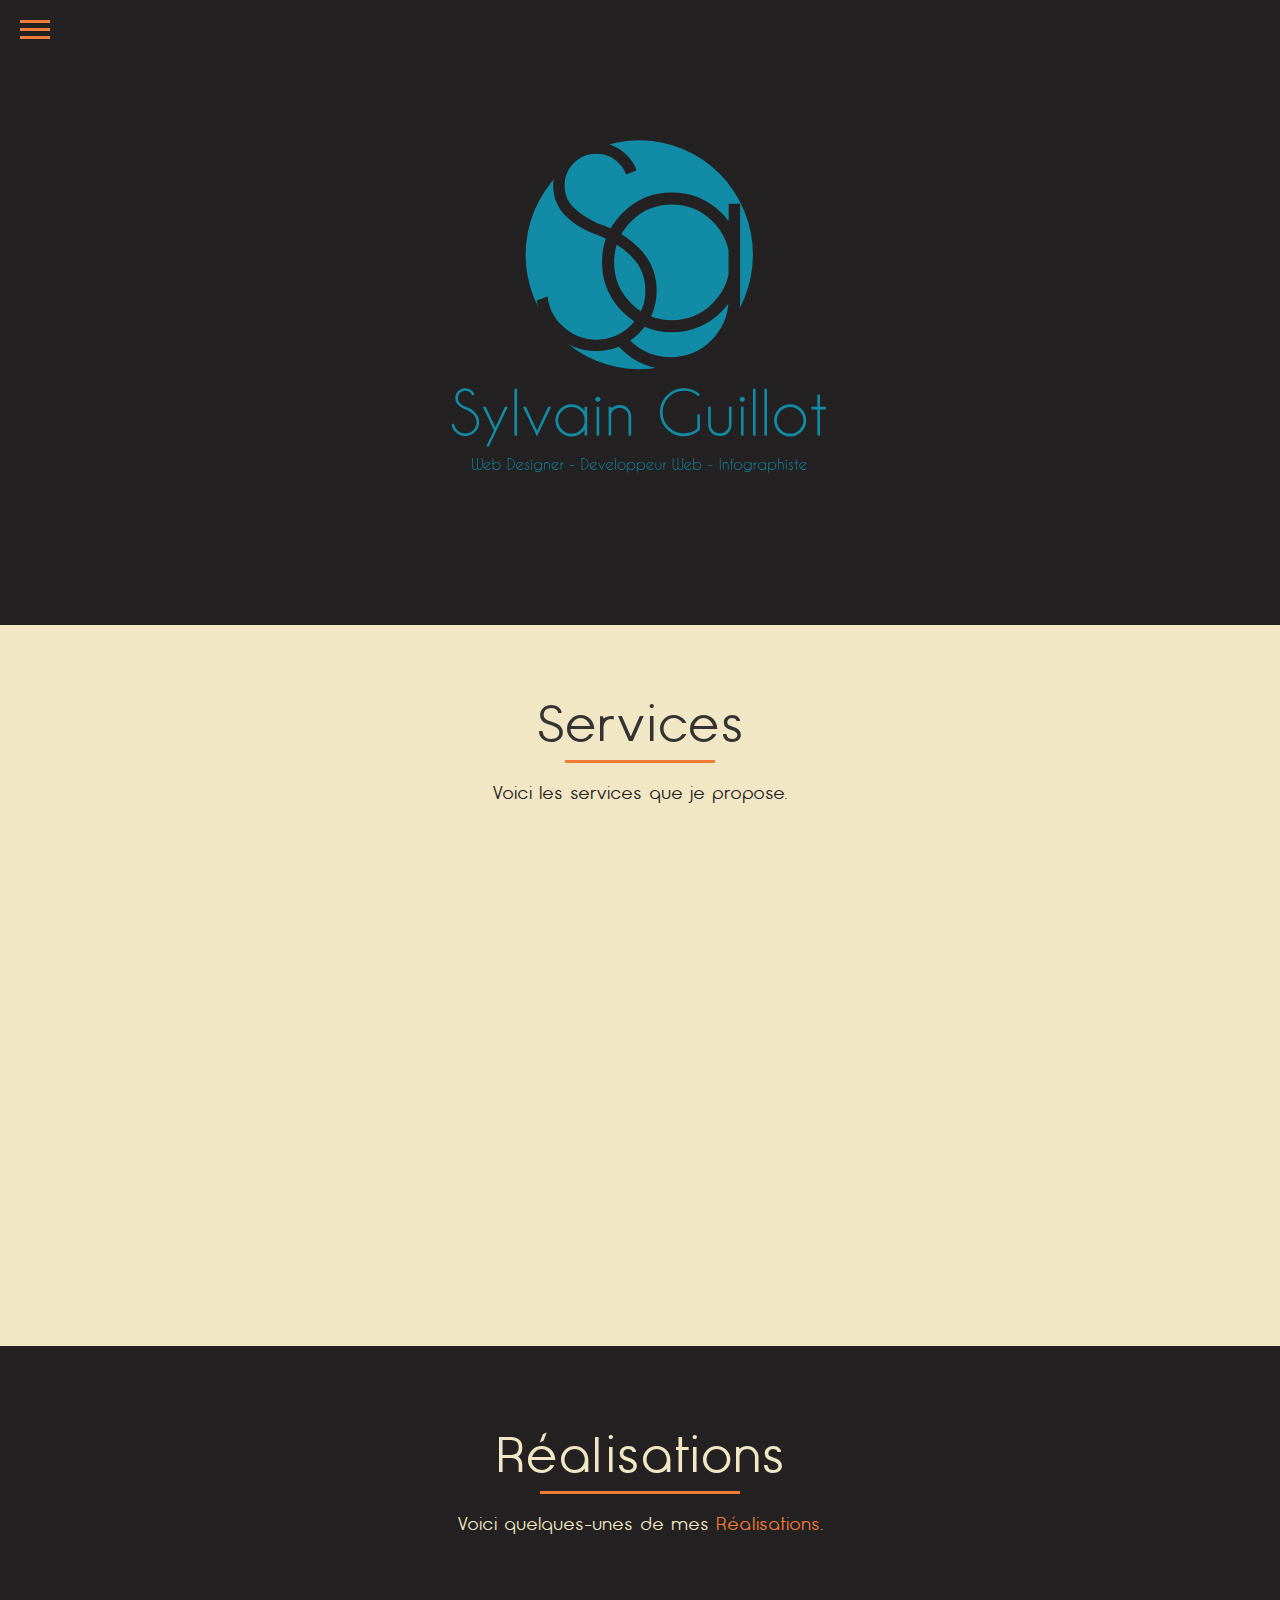
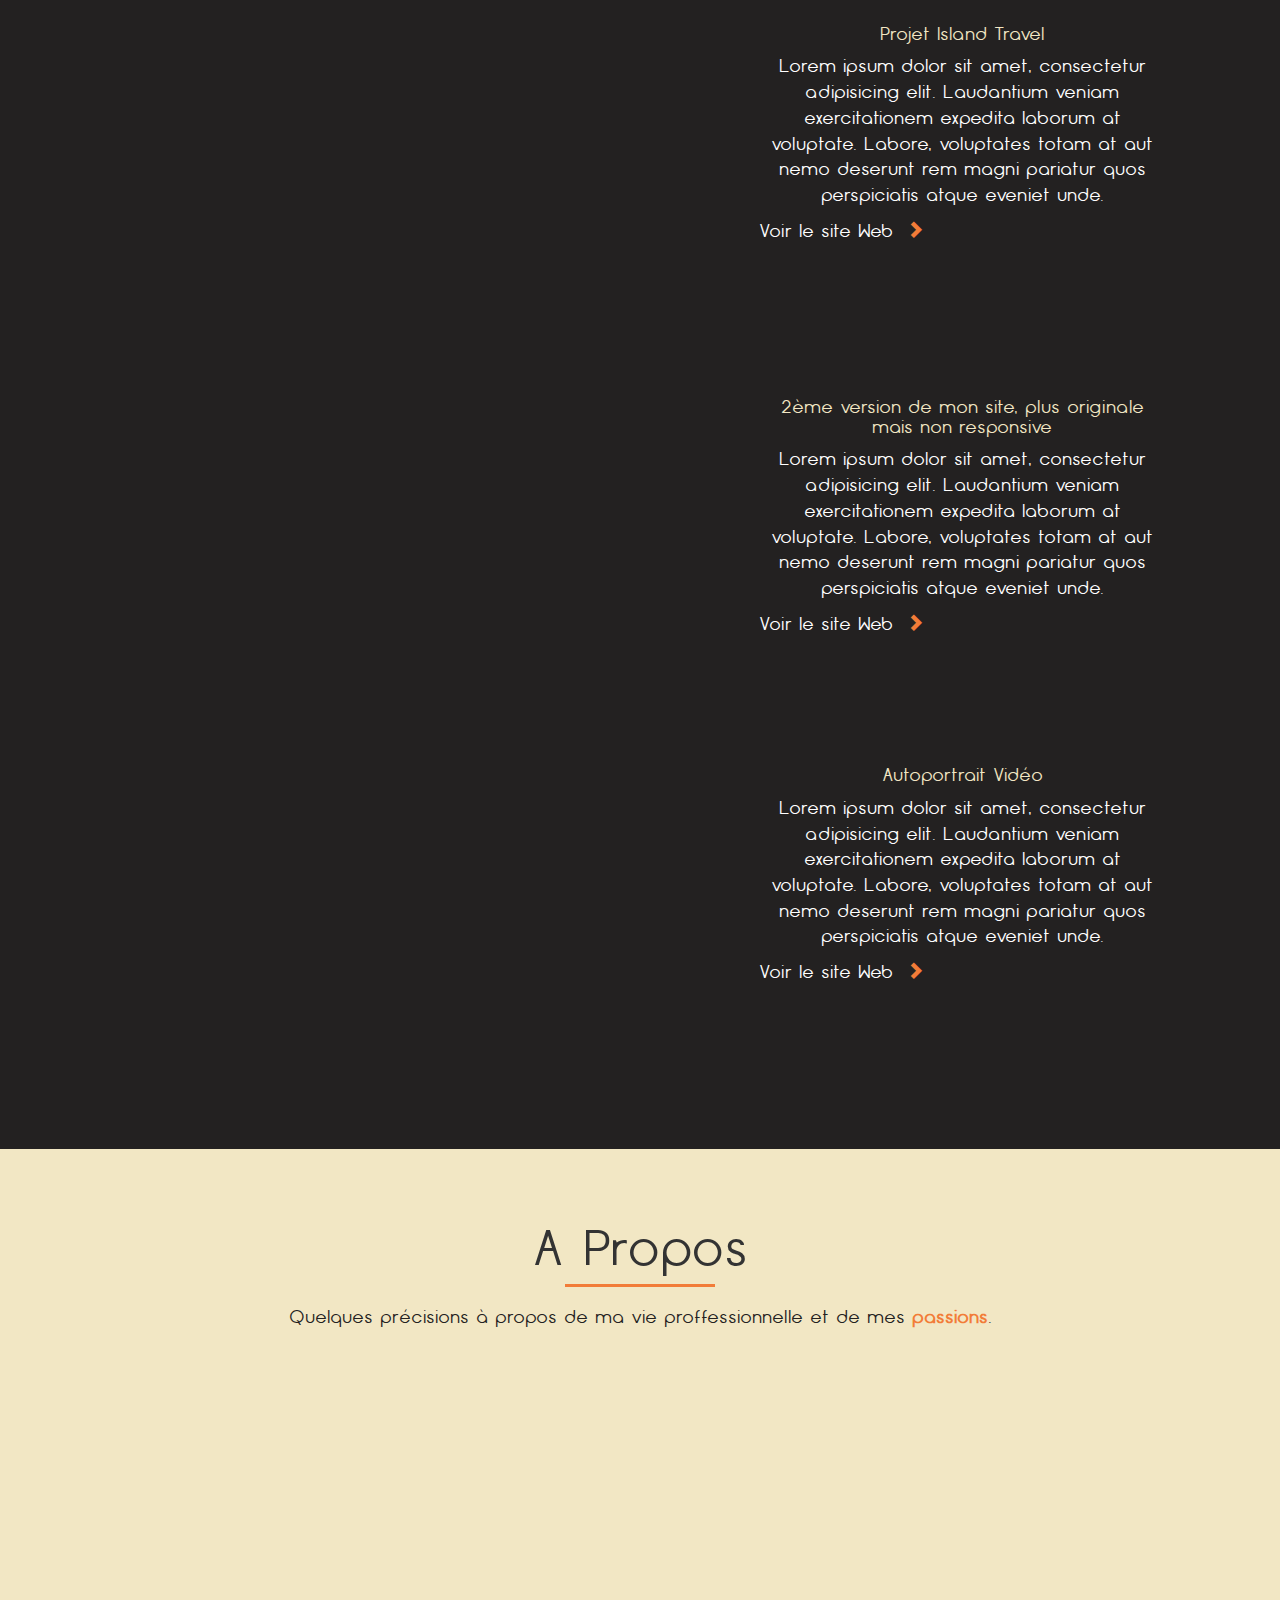
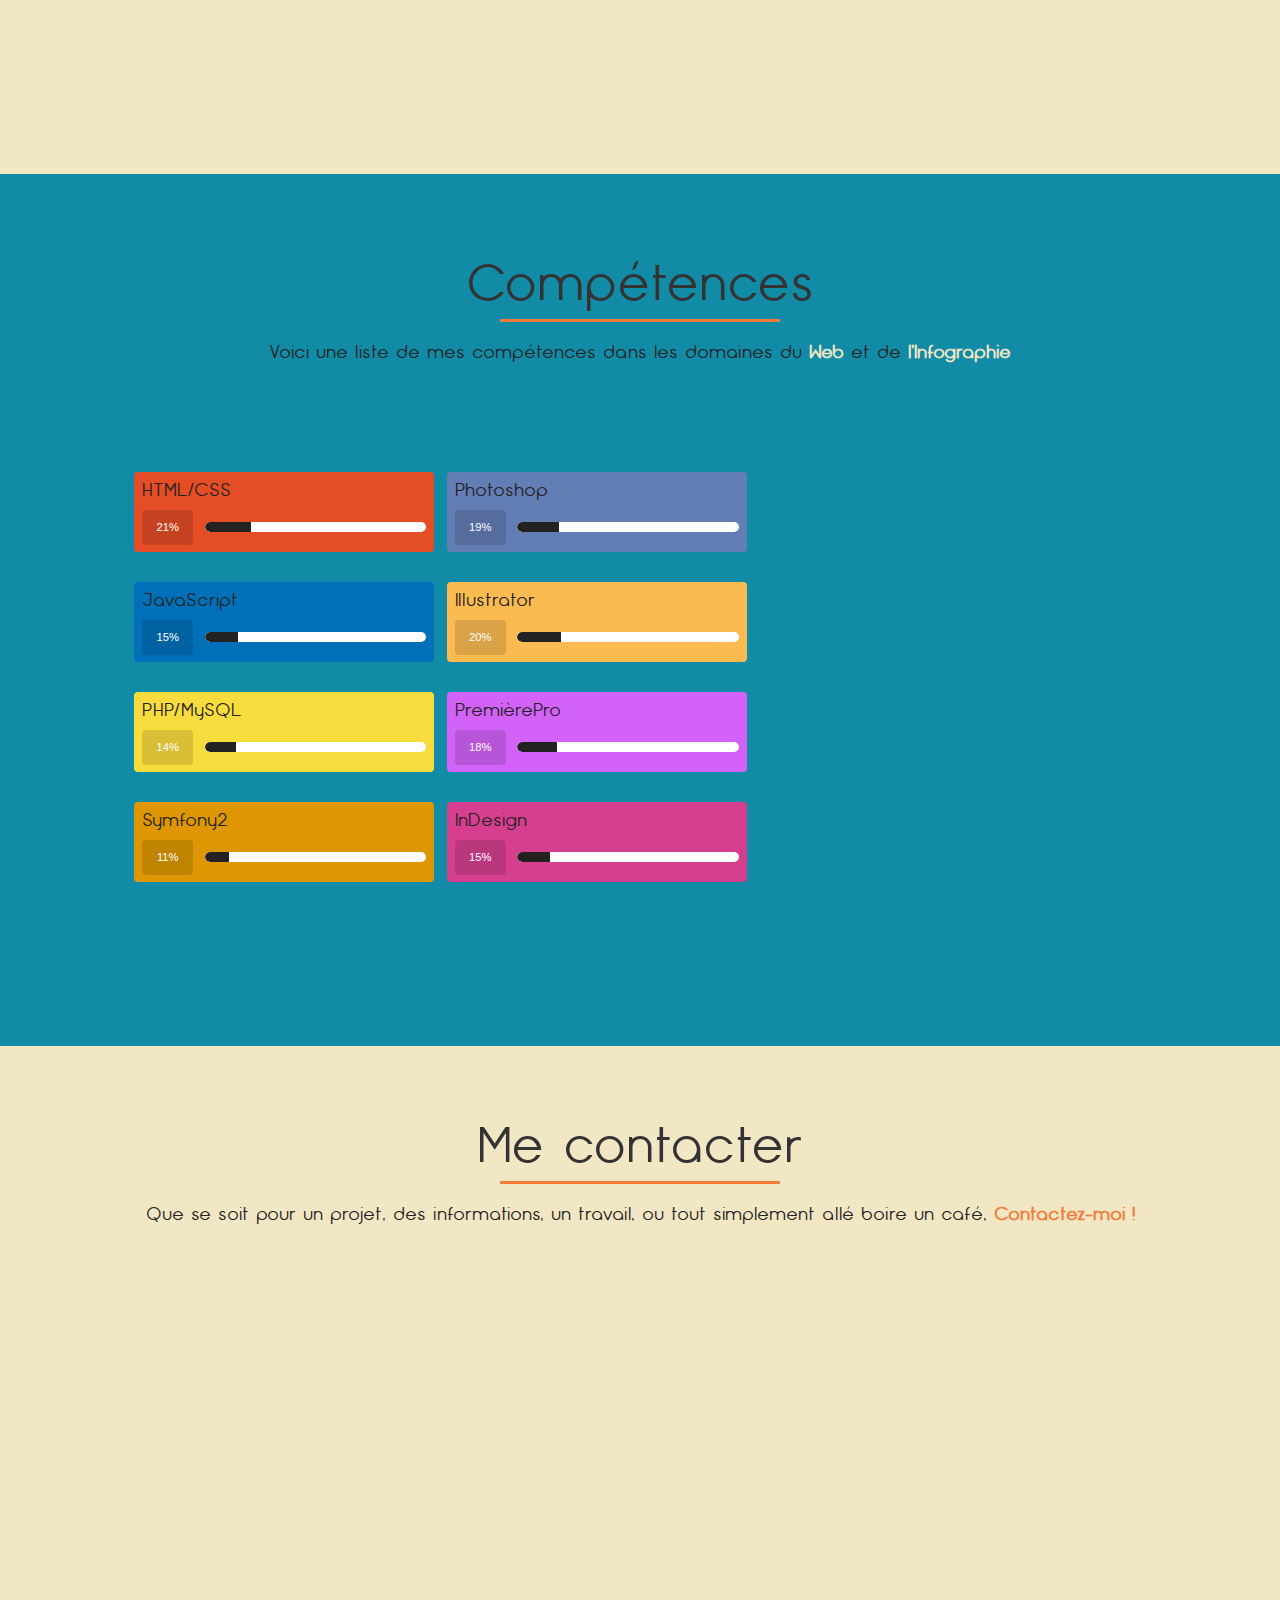
==== index.html @ 0240d979 "new_gallery" ====
<!DOCTYPE html>
<html>

<head>

	<meta charset="UTF-8">
	<meta name="viewport" content="width=device-width, initial-scale=1, maximum-scale=1, user-scalable=no">
	<meta name="Content-Type" content="UTF-8">
	<meta name="Content-Language" content="fr">
	<meta name="robots" content="index, follow" />
	<meta name="description" content="Portfolio de Sylvain Guillot &bull; Développeur web, Web Designer, Infographiste &amp; Présent en Haute-Savoie &amp; Annecy &amp; Grenoble &amp; Lyon." />
	<meta name="keywords" content="Sylain, Guillot, Portfolio, Webdesigner, Web, Designer, Infographiste, Annecy, Haute, Savoie, Grenoble, Rhône-Alpes, Créer, Site, Internet, Typographie, Illustration" />
	<meta name="Author" content="Sylvain Guillot">
	<meta name="Publisher" content="Sylvain Guillot">
	<meta name="Identifier-Url" content="www.sylvainguillot.com">
	<meta name="Robots" content="all">
	<meta name="Rating" content="general">
	<meta name="Distribution" content="global">
	<meta name="Category" content="internet">
    
    
    <!-- OGP Metadata -->
    <meta property="og:title" content="Sylvain Guillot &bull; Web designer, Développeur Web &amp; Infographiste" />
    <meta property="og:type" content="website"> 
    <meta property="og:url" content="http://sylvainguillot.com">
    <meta property="og:description" content="Portfolio de Sylvain Guillot &bull; Développeur web, Web Designer, Infographiste &amp; Présent en Haute-Savoie &amp; Annecy &amp; Grenoble &amp; Lyon."> 

    
    
   <!--pinterest--> <meta name="p:domain_verify" content="c35d132e50ba8339c2cffc66e282e4c8"/>
	
<title>Sylvain Guillot &bull; Web designer, Développeur Web &amp; Infographiste en Haute-Savoie &amp; Annecy &amp; Grenoble &amp; Lyon </title>


    
    <!-- Bootstrap Core CSS -->
    <link href="css/bootstrap.min.css" rel="stylesheet">

    <!-- Custom CSS -->
    <link href="css/main.css" rel="stylesheet">
    <link href="css/animations.css" rel="stylesheet">

    
    
    <!-- polices-->
	<link href="fonts/opificio_neue-regular-webfont.ttf" rel='stylesheet' type='text/css'>	
	<link href="fonts/opificio_neue-regular-webfont.svg" rel='stylesheet' type='text/css'>	
	<link href="fonts/opificio_neue-regular-webfont.eot" rel='stylesheet' type='text/css'>	
	<link href="fonts/opificio_neue-regular-webfont.woff" rel='stylesheet' type='text/css'>	
    
    <link href="fonts/CaviarDreams-webfont.ttf" rel='stylesheet' type='text/css'>	
	<link href="fonts/CaviarDreams-webfont.svg" rel='stylesheet' type='text/css'>	
	<link href="fonts/CaviarDreams-webfont.eot" rel='stylesheet' type='text/css'>	
	<link href="fonts/CaviarDreams-webfont.woff" rel='stylesheet' type='text/css'>	
	

	<!--fin polices-->
    
    <!--image title-->
    <link rel="icon" type="image/x-icon" href="img/favicon.png">
    
    
</head>

<body>

    <div id="wrapper">

        <!-- Sidebar -->
        <div id="sidebar-wrapper">
            <ul class="sidebar-nav">
                <li class="sidebar-brand">
                    <a href="#">
                        Sylvain Guillot
                    </a>
                </li>
                <li>
                    <a href="#fond">Accueil</a>
                </li>
                <li>
                    <a href="#services">Mes Services</a>
                </li>
                <li>
                    <a href="#réalisations">Réalisations</a>
                </li>
                <li>
                    <a href="#apropos">A Propos de Moi</a>
                </li>
                <li>
                    <a href="#compétences">Compétences</a>
                </li>
                <li>
                    <a href="#contact">Contact</a>
                </li>
            </ul>
            <a href="#menu-toggle" id="menu-toggle"> 
                <span id="icon_menu">
                <span id="main_icon1"> </span>
                <span id="main_icon2"> </span>
                <span id="main_icon3"> </span>
                </span>
            </a>
        </div>
        
        
        <!-- /#sidebar-wrapper -->

        <!-- Page Content -->
        <div id="page-content-wrapper">
            <div id="haut">
                <img src="img/logo2.svg" alt="Fond-Accueil" id="fond" width="100%" height="auto">
            </div>
           
            
            <div class="container-fluid">
                <div class="row">
                    <div id="services" class="col-md-12">
                        
                        <h1> Services </h1>
                        <div id="soulignage"> </div>
                        <h3> Voici les services que je propose. </h3>
                        
                        <div id="dev" class="col-md-4  animated  fadeInDown delay14 ">
                         <img src="img/icone-dev.png" alt="Développement-Web" class="iconedev">
                         <h2> Développement Web </h2>
                         <p class="col-md-12"><strong>Développement</strong> des <strong>fonctionnalitées</strong> et du back-office. </br> Conception de <strong>bases de données</strong> en <em>PHP</em> et <em>MYSQL</em>.</p>
                        </div>
                
                        <div id="infographie" class="col-md-4 animated  fadeInUp delay14 ">
                         <img src="img/icone-infographie.png" alt="Infographie - Print" class="iconeinfographie">
                         <h2> Infographie & Print</h2>
                            <p class="col-md-12"> Création d'une <strong>identité visuelle:</strong> </br> <strong>Print et Web.</strong> <br> Création d'Affiches, Flyer, Cartes de Visite... </p>
                        </div>
        
                        <div id="webdesign" class="col-md-4 animated  fadeInDown delay14 ">
                         <img src="img/icone-webdesign.png" alt="Web Design - Intégration" class="iconewebdesign">
                         <h2> Web Design & Intégration</h2>
                            <p class="col-md-12"> <strong>Intégration</strong> du graphisme et de plugin en <em>HTML5</em>, <em>CSS</em> et <em>JQuery</em>. </br> Conception du site en <strong>responsive web design.</strong></p>
                        </div>
    
                    </div>


                    <div id="réalisations" class="col-md-12">
                        <h1> Réalisations </h1>
                        <div id="soulignage"> </div>
                        <h3> Voici quelques-unes  de mes <span>Réalisations</span>. </h3>
                        
                        <div class="col-md-7">
							<a href="#">
								<img class="img-responsive animated  fadeInLeft delay14" src="img/réalisations/Capture23.png" alt=""  style="width: 500px; height: auto;">
							</a>
						</div>
						<div class="col-md-5">
							<h3>Projet Island Travel</h3>
							<p>Lorem ipsum dolor sit amet, consectetur adipisicing elit. Laudantium veniam exercitationem expedita laborum at voluptate. Labore, voluptates totam at aut nemo deserunt rem magni pariatur quos perspiciatis atque eveniet unde.</p>
							<a href="IslandTravel/accueil.php" target="_blank"> Voir le site Web <span class="glyphicon glyphicon-chevron-right"></span></a>
						</div>
						
						
						
						<div class="col-md-7">
							<a href="#">
								<img class="img-responsive animated  fadeInLeft delay14" src="img/réalisations/test en-tête5.png" alt="" style="width: 500px; height: auto;">
							</a>
						</div>
						<div class="col-md-5">
							<h3>2ème version de mon site, plus originale mais non responsive</h3>
							<p>Lorem ipsum dolor sit amet, consectetur adipisicing elit. Laudantium veniam exercitationem expedita laborum at voluptate. Labore, voluptates totam at aut nemo deserunt rem magni pariatur quos perspiciatis atque eveniet unde.</p>
							<a href="Site2/index.php" target="_blank"> Voir le site Web <span class="glyphicon glyphicon-chevron-right"></span></a>
						</div>
						
						
						
						<div class="col-md-7">
							<a href="#">
								<img class="img-responsive animated  fadeInLeft delay14" src="img/r%C3%A9alisations/portrait.png" alt="" style="width: 500px; height: auto;">
							</a>
						</div>
						<div class="col-md-5">
							<h3>Autoportrait Vidéo</h3>
							<p>Lorem ipsum dolor sit amet, consectetur adipisicing elit. Laudantium veniam exercitationem expedita laborum at voluptate. Labore, voluptates totam at aut nemo deserunt rem magni pariatur quos perspiciatis atque eveniet unde.</p>
							<a href="https://www.youtube.com/watch?v=J4sgJJ_q82U" target="_blank"> Voir le site Web <span class="glyphicon glyphicon-chevron-right"></span></a>
						</div>
						
						
                        <!-- <div id="Typo" class="col-md-4 animated  fadeInRight delay14 ">
                         <img src="img/r%C3%A9alisations/typo.png" alt="Typographie" class="imageTypo">
                                <h4> Exercice de composition Typographique </h4>      
                        </div>
                        
                        <div id="Logos" class="col-md-4 animated  fadeInLeft delay14 ">
                         <img src="img/r%C3%A9alisations/logos.png" alt="Logos" class="imageLogos">
                                <h4> Création des différents logos présents sur mon site </h4>      
                        </div>

                        <div id="LogoPerso" class="col-md-4 animated  fadeInRight delay14 ">
                         <img src="img/logo2.svg" alt="LogoPerso" class="imageLogoPerso">
                                <h4> Création de mon logo personnel </h4>      
                        </div> -->
                        
                    </div>



                    <div id="apropos" class="col-md-12">
                        <h1> A Propos </h1>
                        <div id="soulignage"> </div>
                        <h3> Quelques précisions à propos de ma vie proffessionnelle et de mes <strong>passions</strong>. </h3>
                        
                        
                        <div id="moi" class="col-md-3 col-md-offset-1 animated  fadeInDown delay14 ">
                         <h2> Je M'appelle </br> Sylvain Guillot </h2>
                         <h3>J'ai 19ans</h3>
                         <h3>Je Suis: <strong>WebDesigner - IntégrateurWeb </br> Développeur Web et Infographiste </strong></h3>
                         <h3>Originaire de Haute-Savoie </br> J'habite actuellement à <strong>Grenoble</strong></h3>                         
                        </div>

                        <div id="photo" class="col-md-2 col-md-offset-1  animated  fadeInUp delay14 ">
                         <img src="img/bulles.png" alt="Photo" class="imagePhoto">
                        </div>
                
                        <div id="passions" class="col-md-3 col-md-offset-1 animated  fadeInDown delay14 ">
                         <h3>Outre mon intérêt pour les métiers du Web, je suis passionné de <span>Sport</span> et de <span>Musique</span>.</h3>
                         <h3>Je joue de la <span>Guitare</span> depuis <em>8 ans</em>.</h3> 
                         <h3>J’ai pratiqué le <span>Ski</span> en compétition durant <em>7 ans</em>.</h3> 
                         <h3>Je pratique le <span>Handball</span> depuis <em>9 ans</em>, </br> et je fais aussi de <span>l’Escalade</span> et de la <span>Randonnée</span>.</h3> 
                        </div>
    
                    </div>


                    <div id="compétences" class="col-md-12">
                        <h1> Compétences </h1>
                        <div id="soulignage"> </div>
                        <h3> Voici une liste de mes compétences dans les domaines du <strong>Web</strong> et de <strong>l'Infographie</strong> </h3>
    
                        <div id="barre1" class="col-md-3 col-md-offset-1">
                            <div id="bar-1" class="bar-main-container red">
                                <div class="wrap">
                                    <div> <h3>HTML/CSS</h3> </div>
                                    <div class="bar-percentage" data-percentage="85"></div>
                                    <div class="bar-container">
                                    <div class="bar"></div>
                                    </div>
                                </div>
                            </div>
  
                            <div id="bar-2" class="bar-main-container blue">
                                <div class="wrap">
                                    <div> <h3>JavaScript</h3> </div>
                                    <div class="bar-percentage" data-percentage="60"></div>
                                    <div class="bar-container">
                                    <div class="bar"></div>
                                    </div>
                                </div>
                            </div>
  
                            <div id="bar-3" class="bar-main-container yellow2">
                                <div class="wrap">
                                    <div> <h3>PHP/MySQL</h3>  </div>
                                    <div class="bar-percentage" data-percentage="55"></div>
                                    <div class="bar-container">
                                    <div class="bar"></div>
                                    </div>
                                </div>
                            </div>
  
                            <div id="bar-4" class="bar-main-container yellow3">
                                <div class="wrap">
                                    <div> <h3>Symfony2</h3>  </div>
                                    <div class="bar-percentage" data-percentage="45"></div>
                                    <div class="bar-container">
                                    <div class="bar"></div>
                                    </div>
                                </div>
                            </div>
                        </div>

                        <div id="barre2" class="col-md-3">
                            <div id="bar-1" class="bar-main-container blue2">
                                <div class="wrap">
                                    <div> <h3>Photoshop</h3>  </div>
                                    <div class="bar-percentage" data-percentage="75"></div>
                                    <div class="bar-container">
                                    <div class="bar"></div>
                                    </div>
                                </div>
                            </div>
  
                            <div id="bar-2" class="bar-main-container yellow">
                                <div class="wrap">
                                    <div> <h3>Illustrator</h3>  </div>
                                    <div class="bar-percentage" data-percentage="80"></div>
                                    <div class="bar-container">
                                    <div class="bar"></div>
                                    </div>
                                </div>
                            </div>
  
                            <div id="bar-3" class="bar-main-container violet">
                                <div class="wrap">
                                    <div> <h3>PremièrePro</h3>  </div>
                                    <div class="bar-percentage" data-percentage="70"></div>
                                    <div class="bar-container">
                                    <div class="bar"></div>
                                    </div>
                                </div>
                            </div>
  
                            <div id="bar-4" class="bar-main-container emerald">
                                <div class="wrap">
                                    <div> <h3>InDesign</h3>  </div>
                                    <div class="bar-percentage" data-percentage="60"></div>
                                    <div class="bar-container">
                                    <div class="bar"></div>
                                    </div>
                                </div>
                            </div>
                        </div>
                
                        <div id="cursus" class="col-md-3 col-md-offset-1  animated  fadeInDown delay14 ">
                            <h2><strong>Cursus</strong></h2>
                            <h3>Actuellement: </br> 2ème année de DUT </br> <strong>Métiers du Multimédia et de l'Internet</strong> </br> (ex SRC), IUT 1 Grenoble.</h3>
                            <h3>2013: </br> Bac Scientifique (option Biologie) </br> Mention Assez Bien.</h3>
                            <a href="CV2_Guillot_Sylvain.pdf" target="_blank"><img src="img/cv2.png" alt="Photo" class="imagePhoto"></a>
                            </div>

                    </div>


                    <div id="contact" class="col-md-12">
                        <h1> Me contacter </h1>
                        <div id="soulignage"> </div>
                        <h3> Que se soit pour un projet, des informations, un travail, ou tout simplement allé boire un café, <strong> Contactez-moi !</strong> </h3>
    
                        <div class="row">
                            <div class="col-md-12">
                                <form name="sentMessage" id="contactForm" novalidate autocomplete="off">
                                    <div class="row">
                                        <div class="col-md-6  animated  fadeInDown delay14 ">
                                            <div class="form-group">
                                                <input type="text" class="form-control" placeholder="Nom *" id="name" required data-validation-required-message="Eh, psst,  vous avez oublié votre nom.">
                                                <p class="help-block text-danger"></p>
                                            </div>
                                            <div class="form-group">
                                                <input type="email" class="form-control" placeholder="Mail *" id="email" required data-validation-required-message="Mettez votre mail je répondrais plus facilement.">
                                                <p class="help-block text-danger"></p>
                                            </div>
                                            <div class="form-group">
                                                <input type="tel" class="form-control" placeholder="Téléphone *" id="phone" required data-validation-required-message="Un Téléphone, c'est toujours pratique.">
                                                <p class="help-block text-danger"></p>
                                            </div>
                                        </div>
                                        <div class="col-md-6  animated  fadeInDown delay14 ">
                                            <div class="form-group">
                                                <textarea class="form-control" placeholder="Message *" id="message" required data-validation-required-message="Un petit message, j'y répondrais rapidement"></textarea>
                                                <p class="help-block text-danger"></p>
                                            </div>
                                        </div>
                                        <div class="clearfix"></div>
                                        <div class="col-md-12 text-center  animated  fadeInUp delay14 ">
                                            <div id="success"></div>
                                            <button type="submit" class="btn">Envoyer</button>
                                        </div>
                                    </div>
                                </form>
                            </div>
                        </div>
                        
                    </div>
                
                </div>
            </div>
        <!-- /#page-content-wrapper -->

        </div>
    <!-- /#wrapper -->

    <footer>
            <div id="footer" class="col-md-12 hidden-xs">
                    <div id="copyright" class="col-lg-4 animated  fadeInUp delay14">
                        <h4>Copyright © Guillot Sylvain 2014</h4>
                    </div>
                    <div id="social" class="col-md-4 animated  fadeInUp delay14">
                        <div id="facebook" class="col-lg-2 col-lg-offset-2 ">
                            <a href="https://www.facebook.com/sylvain.guillot.904" target="_blank"><img src="img/facebook.png" alt="Photo" class="facebook"></a>
                        </div>
                                                
                        <div id="pinterest" class="col-md-2 col-md-offset-1 ">
                            <a href="http://www.pinterest.com/guillotsylv/" target="_blank"><img src="img/pinterest.png" alt="Photo" class="pinterest"></a>
                        </div>
                        
                        <div id="instagram" class="col-md-2 col-md-offset-1  ">
                            <a href="http://instagram.com/sylvain_guillot/" target="_blank"><img src="img/instagram.png" alt="Photo" class="instagram"></a>
                        </div>

                    </div>
                
                    <div id="mail" class="col-md-2 animated  fadeInUp delay14">
                        <h4>06-70-40-32-22</h4>
                    </div>                    
                
                    <div id="phone" class="col-md-2 animated  fadeInUp delay14">
                         <h4>guillot.sylv@gmail.com</h4>
                    </div>
            </div>
    </footer>

    <!-- jQuery -->
    <script src="js/jquery.js"></script>

    <!-- Bootstrap Core JavaScript -->
    <script src="js/bootstrap.min.js"></script>

    <!--formulaire-->
    <script src="js/modernizr.custom.js"></script>


    <script src="js/inview.js"></script>

    <!-- Menu Toggle Script -->
        
	    <!-- Contact Form JavaScript -->
    <script src="js/jqBootstrapValidation.js"></script>
    <script src="js/contact_me.js"></script>
     
    <script src="js/main.js"></script>

        
</body>

</html>
---- css/main.css ----
@font-face {
	font-family: 'opificio_neueregular';
    src: url('../fonts/opificio_neue-regular-webfont.eot');
    src: url('../fonts/opificio_neue-regular-webfont.eot?#iefix') format('embedded-opentype'),
         url('../fonts/opificio_neue-regular-webfont.woff2') format('woff2'),
         url('../fonts/opificio_neue-regular-webfont.woff') format('woff'),
         url('../fonts/opificio_neue-regular-webfont.ttf') format('truetype'),
         url('../fonts/opificio_neue-regular-webfont.svg#opificio_neueregular') format('svg');

    
}

@font-face { 
    font-family: 'caviar_dreamsregular';
    src: url('CaviarDreams-webfont.eot');
    src: url('CaviarDreams-webfont.eot?#iefix') format('embedded-opentype'),
         url('CaviarDreams-webfont.woff') format('woff'),
         url('CaviarDreams-webfont.ttf') format('truetype'),
         url('CaviarDreams-webfont.svg#caviar_dreamsregular') format('svg');
  }


footer {
    bottom: 0px;
}

#copyright {
    text-align: center;
    top: 35px;
}


#mail {
    text-align: center;
    top: 35px;
}

#footer #phone {
    text-align: center;
    top: 35px;
}
    
#footer {
    background-color: #232121;
    height: 100px;
}



#wrapper {
    padding-left: 0;
    -webkit-transition: all 0.5s ease;
    -moz-transition: all 0.5s ease;
    -o-transition: all 0.5s ease;
    transition: all 0.5s ease;
}

#wrapper.toggled {
    padding-left: 250px;
}

#menu-toggle.toggledbouton{
    left: 200px;
    -webkit-transition: all .3s ease-in;
    transition: all .3s ease-in;
}


#menu-toggle.toggledbouton2 {
    left: -200px;
    -webkit-transition: all .3s ease-in;
    transition: all .3s ease-in;
}

#sidebar-wrapper {
    z-index: 1000;
    position: fixed;
    left: 250px;
    width: 0;
    height: 100%;
    margin-left: -250px;
    overflow-y: auto;
    background: #000;
    -webkit-transition: all 0.5s ease;
    -moz-transition: all 0.5s ease;
    -o-transition: all 0.5s ease;
    transition: all 0.5s ease;
    background-color: #232121;
    font-family: 'opificio_neueregular';
}

#wrapper.toggled #sidebar-wrapper {
    width: 250px;
}


#wrapper.toggled #page-content-wrapper {
    position: absolute;
    margin-right: -250px;
}

/* Sidebar Styles */

.sidebar-nav {
    position: absolute;
    top: 0;
    width: 250px;
    margin: 0;
    padding: 0;
    list-style: none;
}


.sidebar-nav li {
    text-indent: 20px;
    line-height: 40px;
}

.sidebar-nav li a {
    display: block;
    text-decoration: none;
    color: #999999;
}

.sidebar-nav li a:hover {
    text-decoration: none;
    color: #f27c38;
    background: rgba(255,255,255,0.2);
}

.sidebar-nav li a:active,
.sidebar-nav li a:focus {
    text-decoration: none;
}

.sidebar-nav > .sidebar-brand {
    height: 65px;
    font-size: 18px;
    font-family: opificio_neueregular;
    line-height: 65px;
}

.sidebar-nav > .sidebar-brand a {
    color: #999999;
}

.sidebar-nav > .sidebar-brand a:hover {
    color: #fff;
    background: none;
}

#wrapper.toggled #page-content-wrapper {
        position: fixed;
        margin-right: 0;
}


@media(min-width:481px) {

    #wrapper.toggled #page-content-wrapper {
        position: relative;
        margin-right: 0;
    }
    

}



#fond {
/*  si image + texte p
    width: 600px;
    height: auto;*/
}

span {
    width: 30px;
    height: 2px;
    color: #f2e7c4;
}

#menu-toggle {
    position: fixed;
    z-index: 1000;
    top: 20px;
    left: 20px;
    width: 32px;
    height: 15px;
}

#icon_menu {
    width:50px;
    height: 30px;
    margin-top: 2px;
}

#main_icon1 {
    display:block;
    width:30px;
    height: 3px;
    margin-bottom: 5px;
    background-color: #f27c38;
}

#main_icon2 {
    display:block;
    width:30px;
    height: 3px;
    margin-bottom: 5px;
    background-color: #f27c38;
}

#main_icon3 {
    display:block;
    width:30px;
    height: 3px;
    margin-bottom: 5px;
    background-color: #f27c38;
}

#main_icon1.normalicone {
    display:block;
    width:30px;
    height: 3px;
    margin-bottom: 5px;
    background-color: #f27c38;
}

#main_icon2.normalicone {
    display:block;
    width:30px;
    height: 3px;
    margin-bottom: 5px;
    background-color: #f27c38;
}

#main_icon3.normalicone {
    display:block;
    width:30px;
    height: 3px;
    margin-bottom: 5px;
    background-color: #f27c38;
}

#main_icon1.toggledicone{
    position:absolute;
    background-color: #f27c38;
    -ms-transform: rotate(45deg); /* IE 9 */
    -webkit-transform: rotate(45deg); /* Chrome, Safari, Opera */
    transform: rotate(45deg); 
    margin-top: 10px;
    -webkit-transition: all 0.5s ease;
    -moz-transition: all 0.5s ease;
    -o-transition: all 0.5s ease;
    transition: all 0.5s ease;
}

#main_icon2.toggledicone{
    display:none;
}

#main_icon3.toggledicone{
    position:absolute;
    background-color: #f27c38;
    -ms-transform: rotate(-45deg); /* IE 9 */
    -webkit-transform: rotate(-45deg); /* Chrome, Safari, Opera */
    transform: rotate(-45deg); 
    margin-top: 10px;
    -webkit-transition: all 0.6s ease;
    -moz-transition: all 0.5s ease;
    -o-transition: all 0.5s ease;
    transition: all 0.5s ease;
}

.container-fluid {
    position: relative;
    width: 100%;
    height: 700px;
}


::-webkit-scrollbar {									/* Scrollbars */
	width: 14px;
	height: 15px;
}

::-webkit-scrollbar-thumb {								/* Barre */
	border: solid 0 transparent;
	border-right-width: 4px;
	-webkit-border-radius: 5px;
	-webkit-border-top-right-radius: 9px 5px;
	-webkit-border-bottom-right-radius: 9px 5px;
	-webkit-box-shadow: inset 0 0 0 1px rgb(79,79,79), inset 0 0 0 6px rgb(102,102,102);
}


#services {
/*    border-top: 40px solid #f27c38;*/
    background-color: #f2e7c4;
    padding-bottom: 80px;
    padding-top: 50px;
}

#dev {
    text-align: center;
}

#infographie {
    text-align: center;
}

#webdesign {
    text-align: center;
}


em {
    color: #128ba6;
    font-style: normal;
    font-family: opificio_neueregular;
}



#réalisations {
    /*border-top: 40px solid #f27c38;*/
    background-color: #232121;
    padding-bottom: 80px;
    padding-top: 60px;
}

#réalisations h1 {
    text-align: center;
    font-size: 50px;
    color: #f2e7c4;
    font-family: opificio_neueregular;
}

#réalisations h3 {
    text-align: center;
    color: #f2e7c4;
    font-size: 18px;
    font-family: opificio_neueregular;
}

#réalisations p {
    text-align: center;
    color: white;
    font-size: 18px;
    font-family: opificio_neueregular;
}

#réalisations a {
    text-align: center;
    color: white;
    font-size: 18px;
    font-family: opificio_neueregular;
}

#réalisations .col-md-7{
margin-top: 50px;
padding-left: 200px;
}

#réalisations .col-md-5{
margin-top: 50px;
padding-right: 100px;
padding-top: 10px;
}

h1 {
    text-align: center;
    font-size: 50px;
    font-family: opificio_neueregular;
}

h3 {
    text-align: center;
    color: #232121;
    font-size: 18px;
    font-family: opificio_neueregular;
}

p {
    color: #232121;
    font-family: opificio_neueregular;
}

h2 {
    color: #232121;
    font-family: opificio_neueregular;
}

#soulignage {
    width: 150px;
    margin: auto;
    border-top: 3px solid #f27c38;
}

#réalisations #soulignage {
    width: 200px;
    margin: auto;
    border-top: 3px solid #f27c38;
}

#compétences #soulignage {
    width: 280px;
    margin: auto;
    border-top: 3px solid #f27c38;
}

#contact #soulignage {
    width: 280px;
    margin: auto;
    border-top: 3px solid #f27c38;
}

#apropos {
/*    border-top: 40px solid #f27c38;*/
    background-color: #f2e7c4;
    padding-bottom: 80px;
    padding-top: 50px;
}

#contact {
/*    border-top: 40px solid #f27c38;*/
    background-color: #f2e7c4;
    padding-bottom: 80px;
    padding-top: 50px;
}



#compétences {
/*    border-top: 40px solid #f27c38;*/
    background-color: #128ba6;
    padding-bottom: 80px;
    padding-top: 60px;   
}


#compétences strong {
    color: #f2e7c4;
}

strong {
    color: #f27c38;
}

h4 {
    color: #f2e7c4;
    text-align: center;
}

.imageIslandTravel {
    width:  100%;
    height: auto;
    margin: auto;
            filter: grayscale(1);
        -webkit-filter: grayscale(1);
        -moz-filter: grayscale(1);
        -o-filter: grayscale(1);
        -ms-filter: grayscale(1);
}

.imagesite2 {
    width:  100%;
    height: auto;
    margin: auto;
            filter: grayscale(1);
        -webkit-filter: grayscale(1);
        -moz-filter: grayscale(1);
        -o-filter: grayscale(1);
        -ms-filter: grayscale(1);
}

#IslandTravel {
    margin-top: 80px;
}

#Site2 {
    margin-top: 80px;
}

#Portrait {
    margin-top: 100px;
}

#Typo {
    margin-top: 80px;
}

.imagePortrait {
    width:  100%;
    height: auto;
    margin: auto;
            filter: grayscale(1);
        -webkit-filter: grayscale(1);
        -moz-filter: grayscale(1);
        -o-filter: grayscale(1);
        -ms-filter: grayscale(1);
}

.imageTypo {
    width:  100%;
    background-color: white;
    height: auto;
    margin: auto;
            filter: grayscale(0);
        -webkit-filter: grayscale(0);
        -moz-filter: grayscale(0);
        -o-filter: grayscale(0);
        -ms-filter: grayscale(0);
}

#moi h2 {
    text-align: center;
    color: #128ba6;
}

#moi {
    margin-top: 35px;
}

#passions {
    margin-top: 30px;
}

.imagePhoto {
    width:  100%;
    height: auto;
    margin: auto;
}

#photo {
    margin-top: 55px;
}

#cursus h2 {
    text-align: center;
    color: #f2e7c4;
}

#cursus {
    margin-top: 30px;
}




#barre1 {
    margin-top: 70px;
}

#barre2 {
     margin-top: 70px;
}


/*barre compétences*/

.bar-main-container {
  margin: 30px auto;
  width: 300px;
  height: 80px;
  -webkit-border-radius: 4px;
  -moz-border-radius: 4px;
  border-radius: 4px;
  font-family: sans-serif;
  font-weight: normal;
  font-size: 0.8em;
  color: #FFF;
}

.wrap { padding: 8px; }

.bar-percentage {
  float: left;
  background: rgba(0,0,0,0.13);
  -webkit-border-radius: 4px;
  -moz-border-radius: 4px;
  border-radius: 4px;
  padding: 9px 0px;
  width: 18%;
  height: 35px;
    text-align: center;
}

.bar-container {
  float: right;
  -webkit-border-radius: 10px;
  -moz-border-radius: 10px;
  border-radius: 10px;
  height: 10px;
  background: white;
  width: 78%;
  margin: 12px 0px;
  overflow: hidden;
}

.bar {
  float: left;
  background: #232121;
  height: 100%;
  -webkit-border-radius: 10px 0px 0px 10px;
  -moz-border-radius: 10px 0px 0px 10px;
  border-radius: 10px 0px 0px 10px;
  -ms-filter: "progid:DXImageTransform.Microsoft.Alpha(Opacity=100)";
  filter: alpha(opacity=100);
  -moz-opacity: 1;
  -khtml-opacity: 1;
  opacity: 1;
}

/* COLORS */
.azure   { background: #8ac6fa; }
.emerald { background: #d63f90; }
.violet  { background: #d362f8; }
.yellow  { background: #fbbb51; }
.yellow2 { background: #f8dc3d; }
.yellow3 { background: #de9703; }
.red     { background: #e44d26; }
.blue    { background: #0071b8; }
.blue2   { background: #637db5; }


.wrap h3 {
    margin-top: 0px;
}


/*contact*/

.btn{
	height: 40px;
	width: 100px;
	text-align: center;
	font-family: 'opificio_neueregular';
	font-size: 20px;
	background-color: #edede5;
	color: #094f5d;
}

.help-block{
	height: 15px;
}

#name {
	height: 50px;
	font-family: 'opificio_neueregular';
	font-size: 20px;
	color: #094f5d;
}

#email {
	height: 50px;
	font-family: 'opificio_neueregular';
	font-size: 20px;
	color: #094f5d;
}

#phone {
	height: 50px;
	font-family: 'opificio_neueregular';
	font-size: 20px;
	color: #094f5d;
}
#message {
	height: 200px;
	font-family: 'opificio_neueregular';
	font-size: 20px;
	color: #094f5d;
}

/*.clearfix{
background-color: #094f5d;
}*/

.error, .alert {
background: none repeat scroll 0 0 /*#094f5d*/; 
/*border-color: #094f5d;*/ 
color: #edede5; 
}

section#contact::-webkit-input-placeholder {
    text-transform: uppercase;
    font-family: 'opificio_neueregular';
    font-weight: 700;
    color: #094f5d;
}

section#contact:-moz-placeholder {
    text-transform: uppercase;
    font-family: 'opificio_neueregular';
    color: #094f5d;
}

section#contact::-moz-placeholder {
    text-transform: uppercase;
    font-family: 'opificio_neueregular';
    font-weight: 700;
    color: #094f5d;
}

section#contact:-ms-input-placeholder {
    text-transform: uppercase;
    font-family: 'opificio_neueregular';
    font-weight: 700;
    color: #094f5d;
}

section#contact .text-danger {
    color: #094f5d;
}

#contact .row {
    margin-top: 30px;
}


/

#description {
    height: 70px;
    background-color: #161515;
}

.imageIslandTravel:hover {
            filter: grayscale(0);
        -webkit-filter: grayscale(0);
        -moz-filter: grayscale(0);
        -o-filter: grayscale(0);
        -ms-filter: grayscale(0);
}

.imagesite2:hover {
            filter: grayscale(0);
        -webkit-filter: grayscale(0);
        -moz-filter: grayscale(0);
        -o-filter: grayscale(0);
        -ms-filter: grayscale(0);
}

.imagePortrait:hover {
            filter: grayscale(0);
        -webkit-filter: grayscale(0);
        -moz-filter: grayscale(0);
        -o-filter: grayscale(0);
        -ms-filter: grayscale(0);
}

.imageTypo:hover {
                filter: grayscale(1);
        -webkit-filter: grayscale(1);
        -moz-filter: grayscale(1);
        -o-filter: grayscale(1);
        -ms-filter: grayscale(1);
}

span {
    color:#f27c38;
}

#haut {
    background-color: #128ba6;
    height: 100%;
}



#logo {
    width: 600px;
    height: 600px;
    margin:auto;
}

#titre h1 {
    text-align: center;
    font-size: 70px;
    color: #232121;
    font-family: opificio_neueregular;
}

#titre h2 {
    text-align: center;
    font-size: 20px;
    color: #232121;
    font-family: opificio_neueregular;
}

#titre {
    margin-top: -100px;
    margin-bottom: 70px;
}

#Logos {
    margin-top: 80px;
}

.imageLogos {
        width:  100%;
    background-color: white;
    height: auto;
    margin: auto;
                filter: grayscale(0);
        -webkit-filter: grayscale(0);
        -moz-filter: grayscale(0);
        -o-filter: grayscale(0);
        -ms-filter: grayscale(0);
}

.imageLogos:hover {
/*            filter: grayscale(1);
        -webkit-filter: grayscale(1);
        -moz-filter: grayscale(1);
        -o-filter: grayscale(1);
        -ms-filter: grayscale(1);*/
}

#LogoPerso {
    margin-top: 80px;
}

.imageLogoPerso:hover {
 /*           filter: grayscale(1);
        -webkit-filter: grayscale(1);
        -moz-filter: grayscale(1);
        -o-filter: grayscale(1);
        -ms-filter: grayscale(1);*/

}

.imageLogoPerso {
    border: 1px solid white;
            width:  100%;
    background-color: white;
    height: auto;
    margin: auto;
    margin-top: 30px;
                    filter: grayscale(0);
        -webkit-filter: grayscale(0);
        -moz-filter: grayscale(0);
        -o-filter: grayscale(0);
        -ms-filter: grayscale(0);
}

.facebook {
         width: 60px;
    height: auto;
}

.instagram {
        width: 60px;
    height: auto;
}

.pinterest {
        width: 60px;
    height: auto;
}

#pinterest {
    width: 60px;
    height: 60px;
}

#instagram {
        width: 60px;
    height: 60px;
}

#facebook {
    width: 60px;
    height: 60px;
}

#social {
    margin-top: 20px;
}


@media screen and (max-width: 1024px) {
#réalisations .col-md-7{
margin-top: 50px;
padding-left: 0px;
}

#réalisations .col-md-5{
margin-top: 50px;
padding-right: 0px;
padding-top: 0px;
}
}
---- css/animations.css ----
@charset "UTF-8";


.animated {opacity: 0;}
.animated {opacity: 0;}
.animated {
  -webkit-animation-duration: 1s;
  animation-duration: 1s;
  -webkit-animation-fill-mode: both;
  animation-fill-mode: both;
}
.animated.delay12 {
  animation-delay:0.2s;
  -webkit-animation-delay:0.2s;
}
.animated.delay14 {
  animation-delay:0.4s;
  -webkit-animation-delay:0.4s;
}
.animated.delay16 {
  animation-delay:0.6s;
  -webkit-animation-delay:0.6s;
}
.animated.delay18 {
  animation-delay:0.8s;
  -webkit-animation-delay:0.8s;
}
.animated.delay2 {
  animation-delay:1s;
  -webkit-animation-delay:1s;
}
.animated.delay22 {
  animation-delay:1.2s;
  -webkit-animation-delay:1.2s;
}
.animated.delay24 {
  animation-delay:1.4s;
  -webkit-animation-delay:1.4s;
}
.animated.delay26 {
  animation-delay:1.6s;
  -webkit-animation-delay:1.6s;
}
.animated.delay28 {
  animation-delay:1.8s;
  -webkit-animation-delay:1.8s;
}
.animated.delay3 {
  animation-delay:2s;
  -webkit-animation-delay:2s;
}
.animated.hinge {
  -webkit-animation-duration: 2s;
  animation-duration: 2s;
}

@-webkit-keyframes bounce {
  0%, 20%, 50%, 80%, 100% {
    -webkit-transform: translateY(0);
    transform: translateY(0);
  }

  40% {
    -webkit-transform: translateY(-30px);
    transform: translateY(-30px);
  }

  60% {
    -webkit-transform: translateY(-15px);
    transform: translateY(-15px);
  }
}

@keyframes bounce {
  0%, 20%, 50%, 80%, 100% {
    -webkit-transform: translateY(0);
    -ms-transform: translateY(0);
    transform: translateY(0);
  }

  40% {
    -webkit-transform: translateY(-30px);
    -ms-transform: translateY(-30px);
    transform: translateY(-30px);
  }

  60% {
    -webkit-transform: translateY(-15px);
    -ms-transform: translateY(-15px);
    transform: translateY(-15px);
  }
}

.bounce.onView {
  -webkit-animation-name: bounce;
  animation-name: bounce;
}

@-webkit-keyframes flash {
  0%, 50%, 100% {
    opacity: 1;
  }

  25%, 75% {
    opacity: 0;
  }
}

@keyframes flash {
  0%, 50%, 100% {
    opacity: 1;
  }

  25%, 75% {
    opacity: 0;
  }
}

.flash.onView {
  -webkit-animation-name: flash;
  animation-name: flash;
}

/* originally authored by Nick Pettit - https://github.com/nickpettit/glide */

@-webkit-keyframes pulse {
  0% {
    -webkit-transform: scale(1);
    transform: scale(1);
  }

  50% {
    -webkit-transform: scale(1.1);
    transform: scale(1.1);
  }

  100% {
    -webkit-transform: scale(1);
    transform: scale(1);
  }
}

@keyframes pulse {
  0% {
    -webkit-transform: scale(1);
    -ms-transform: scale(1);
    transform: scale(1);
  }

  50% {
    -webkit-transform: scale(1.1);
    -ms-transform: scale(1.1);
    transform: scale(1.1);
  }

  100% {
    -webkit-transform: scale(1);
    -ms-transform: scale(1);
    transform: scale(1);
  }
}

.pulse.onView {
  -webkit-animation-name: pulse;
  animation-name: pulse;
}

@-webkit-keyframes shake {
  0%, 100% {
    -webkit-transform: translateX(0);
    transform: translateX(0);
  }

  10%, 30%, 50%, 70%, 90% {
    -webkit-transform: translateX(-10px);
    transform: translateX(-10px);
  }

  20%, 40%, 60%, 80% {
    -webkit-transform: translateX(10px);
    transform: translateX(10px);
  }
}

@keyframes shake {
  0%, 100% {
    -webkit-transform: translateX(0);
    -ms-transform: translateX(0);
    transform: translateX(0);
  }

  10%, 30%, 50%, 70%, 90% {
    -webkit-transform: translateX(-10px);
    -ms-transform: translateX(-10px);
    transform: translateX(-10px);
  }

  20%, 40%, 60%, 80% {
    -webkit-transform: translateX(10px);
    -ms-transform: translateX(10px);
    transform: translateX(10px);
  }
}

.shake.onView {
  -webkit-animation-name: shake;
  animation-name: shake;
}

@-webkit-keyframes swing {
  20% {
    -webkit-transform: rotate(15deg);
    transform: rotate(15deg);
  }

  40% {
    -webkit-transform: rotate(-10deg);
    transform: rotate(-10deg);
  }

  60% {
    -webkit-transform: rotate(5deg);
    transform: rotate(5deg);
  }

  80% {
    -webkit-transform: rotate(-5deg);
    transform: rotate(-5deg);
  }

  100% {
    -webkit-transform: rotate(0deg);
    transform: rotate(0deg);
  }
}

@keyframes swing {
  20% {
    -webkit-transform: rotate(15deg);
    -ms-transform: rotate(15deg);
    transform: rotate(15deg);
  }

  40% {
    -webkit-transform: rotate(-10deg);
    -ms-transform: rotate(-10deg);
    transform: rotate(-10deg);
  }

  60% {
    -webkit-transform: rotate(5deg);
    -ms-transform: rotate(5deg);
    transform: rotate(5deg);
  }

  80% {
    -webkit-transform: rotate(-5deg);
    -ms-transform: rotate(-5deg);
    transform: rotate(-5deg);
  }

  100% {
    -webkit-transform: rotate(0deg);
    -ms-transform: rotate(0deg);
    transform: rotate(0deg);
  }
}

.swing.onView {
  -webkit-transform-origin: top center;
  -ms-transform-origin: top center;
  transform-origin: top center;
  -webkit-animation-name: swing;
  animation-name: swing;
}

@-webkit-keyframes tada {
  0% {
    -webkit-transform: scale(1);
    transform: scale(1);
  }

  10%, 20% {
    -webkit-transform: scale(0.9) rotate(-3deg);
    transform: scale(0.9) rotate(-3deg);
  }

  30%, 50%, 70%, 90% {
    -webkit-transform: scale(1.1) rotate(3deg);
    transform: scale(1.1) rotate(3deg);
  }

  40%, 60%, 80% {
    -webkit-transform: scale(1.1) rotate(-3deg);
    transform: scale(1.1) rotate(-3deg);
  }

  100% {
    -webkit-transform: scale(1) rotate(0);
    transform: scale(1) rotate(0);
  }
}

@keyframes tada {
  0% {
    -webkit-transform: scale(1);
    -ms-transform: scale(1);
    transform: scale(1);
  }

  10%, 20% {
    -webkit-transform: scale(0.9) rotate(-3deg);
    -ms-transform: scale(0.9) rotate(-3deg);
    transform: scale(0.9) rotate(-3deg);
  }

  30%, 50%, 70%, 90% {
    -webkit-transform: scale(1.1) rotate(3deg);
    -ms-transform: scale(1.1) rotate(3deg);
    transform: scale(1.1) rotate(3deg);
  }

  40%, 60%, 80% {
    -webkit-transform: scale(1.1) rotate(-3deg);
    -ms-transform: scale(1.1) rotate(-3deg);
    transform: scale(1.1) rotate(-3deg);
  }

  100% {
    -webkit-transform: scale(1) rotate(0);
    -ms-transform: scale(1) rotate(0);
    transform: scale(1) rotate(0);
  }
}

.tada.onView {
  -webkit-animation-name: tada;
  animation-name: tada;
}

/* originally authored by Nick Pettit - https://github.com/nickpettit/glide */

@-webkit-keyframes wobble {
  0% {
    -webkit-transform: translateX(0%);
    transform: translateX(0%);
  }

  15% {
    -webkit-transform: translateX(-25%) rotate(-5deg);
    transform: translateX(-25%) rotate(-5deg);
  }

  30% {
    -webkit-transform: translateX(20%) rotate(3deg);
    transform: translateX(20%) rotate(3deg);
  }

  45% {
    -webkit-transform: translateX(-15%) rotate(-3deg);
    transform: translateX(-15%) rotate(-3deg);
  }

  60% {
    -webkit-transform: translateX(10%) rotate(2deg);
    transform: translateX(10%) rotate(2deg);
  }

  75% {
    -webkit-transform: translateX(-5%) rotate(-1deg);
    transform: translateX(-5%) rotate(-1deg);
  }

  100% {
    -webkit-transform: translateX(0%);
    transform: translateX(0%);
  }
}

@keyframes wobble {
  0% {
    -webkit-transform: translateX(0%);
    -ms-transform: translateX(0%);
    transform: translateX(0%);
  }

  15% {
    -webkit-transform: translateX(-25%) rotate(-5deg);
    -ms-transform: translateX(-25%) rotate(-5deg);
    transform: translateX(-25%) rotate(-5deg);
  }

  30% {
    -webkit-transform: translateX(20%) rotate(3deg);
    -ms-transform: translateX(20%) rotate(3deg);
    transform: translateX(20%) rotate(3deg);
  }

  45% {
    -webkit-transform: translateX(-15%) rotate(-3deg);
    -ms-transform: translateX(-15%) rotate(-3deg);
    transform: translateX(-15%) rotate(-3deg);
  }

  60% {
    -webkit-transform: translateX(10%) rotate(2deg);
    -ms-transform: translateX(10%) rotate(2deg);
    transform: translateX(10%) rotate(2deg);
  }

  75% {
    -webkit-transform: translateX(-5%) rotate(-1deg);
    -ms-transform: translateX(-5%) rotate(-1deg);
    transform: translateX(-5%) rotate(-1deg);
  }

  100% {
    -webkit-transform: translateX(0%);
    -ms-transform: translateX(0%);
    transform: translateX(0%);
  }
}

.wobble.onView {
  -webkit-animation-name: wobble;
  animation-name: wobble;
}

@-webkit-keyframes bounceIn {
  0% {
    opacity: 0;
    -webkit-transform: scale(.3);
    transform: scale(.3);
  }

  50% {
    opacity: 1;
    -webkit-transform: scale(1.05);
    transform: scale(1.05);
  }


  100% {
    opacity: 1;
    -webkit-transform: scale(1);
    transform: scale(1);
  }
}

@keyframes bounceIn {
  0% {
    opacity: 0;
    -webkit-transform: scale(.3);
    -ms-transform: scale(.3);
    transform: scale(.3);
  }

  50% {
    opacity: 1;
    -webkit-transform: scale(1.05);
    -ms-transform: scale(1.05);
    transform: scale(1.05);
  }

  100% {
    opacity: 1;
    -webkit-transform: scale(1);
    -ms-transform: scale(1);
    transform: scale(1);
  }
}

.bounceIn.onView {
  -webkit-animation-name: bounceIn;
  animation-name: bounceIn;
}

@-webkit-keyframes bounceInDown {
  0% {
    opacity: 0;
    -webkit-transform: translateY(-2000px);
    transform: translateY(-2000px);
  }

  60% {
    opacity: 1;
    -webkit-transform: translateY(30px);
    transform: translateY(30px);
  }

  80% {
  opacity: 1;
    -webkit-transform: translateY(-10px);
    transform: translateY(-10px);
  }

  100% {
  opacity: 1;
    -webkit-transform: translateY(0);
    transform: translateY(0);
  }
}

@keyframes bounceInDown {
  0% {
    opacity: 0;
    -webkit-transform: translateY(-2000px);
    -ms-transform: translateY(-2000px);
    transform: translateY(-2000px);
  }

  60% {
    opacity: 1;
    -webkit-transform: translateY(30px);
    -ms-transform: translateY(30px);
    transform: translateY(30px);
  }

  80% {
  opacity: 1;
    -webkit-transform: translateY(-10px);
    -ms-transform: translateY(-10px);
    transform: translateY(-10px);
  }

  100% {
  opacity: 1;
    -webkit-transform: translateY(0);
    -ms-transform: translateY(0);
    transform: translateY(0);
  }
}

.bounceInDown.onView {
  -webkit-animation-name: bounceInDown;
  animation-name: bounceInDown;
}

@-webkit-keyframes bounceInLeft {
  0% {
    opacity: 0;
    -webkit-transform: translateX(-2000px);
    transform: translateX(-2000px);
  }

  60% {
    opacity: 1;
    -webkit-transform: translateX(30px);
    transform: translateX(30px);
  }

  80% {
  opacity: 1;
    -webkit-transform: translateX(-10px);
    transform: translateX(-10px);
  }

  100% {
  opacity: 1;
    -webkit-transform: translateX(0);
    transform: translateX(0);
  }
}

@keyframes bounceInLeft {
  0% {
    opacity: 0;
    -webkit-transform: translateX(-2000px);
    -ms-transform: translateX(-2000px);
    transform: translateX(-2000px);
  }

  60% {
    opacity: 1;
    -webkit-transform: translateX(30px);
    -ms-transform: translateX(30px);
    transform: translateX(30px);
  }

  80% {
  opacity: 1;
    -webkit-transform: translateX(-10px);
    -ms-transform: translateX(-10px);
    transform: translateX(-10px);
  }

  100% {
  opacity: 1;
    -webkit-transform: translateX(0);
    -ms-transform: translateX(0);
    transform: translateX(0);
  }
}

.bounceInLeft.onView {
  -webkit-animation-name: bounceInLeft;
  animation-name: bounceInLeft;
}

@-webkit-keyframes bounceInRight {
  0% {
    opacity: 0;
    -webkit-transform: translateX(2000px);
    transform: translateX(2000px);
  }

  60% {
    opacity: 1;
    -webkit-transform: translateX(-30px);
    transform: translateX(-30px);
  }

  80% {
  opacity: 1;
    -webkit-transform: translateX(10px);
    transform: translateX(10px);
  }

  100% {
  opacity: 1;
    -webkit-transform: translateX(0);
    transform: translateX(0);
  }
}

@keyframes bounceInRight {
  0% {
    opacity: 0;
    -webkit-transform: translateX(2000px);
    -ms-transform: translateX(2000px);
    transform: translateX(2000px);
  }

  60% {
    opacity: 1;
    -webkit-transform: translateX(-30px);
    -ms-transform: translateX(-30px);
    transform: translateX(-30px);
  }

  80% {
  opacity: 1;
    -webkit-transform: translateX(10px);
    -ms-transform: translateX(10px);
    transform: translateX(10px);
  }

  100% {
  opacity: 1;
    -webkit-transform: translateX(0);
    -ms-transform: translateX(0);
    transform: translateX(0);
  }
}

.bounceInRight.onView {
  -webkit-animation-name: bounceInRight;
  animation-name: bounceInRight;
}

@-webkit-keyframes bounceInUp {
  0% {
    opacity: 0;
    -webkit-transform: translateY(2000px);
    transform: translateY(2000px);
  }

  60% {
    opacity: 1;
    -webkit-transform: translateY(-30px);
    transform: translateY(-30px);
  }

  80% {
  opacity: 1;
    -webkit-transform: translateY(10px);
    transform: translateY(10px);
  }

  100% {
  opacity: 1;
    -webkit-transform: translateY(0);
    transform: translateY(0);
  }
}

@keyframes bounceInUp {
  0% {
    opacity: 0;
    -webkit-transform: translateY(2000px);
    -ms-transform: translateY(2000px);
    transform: translateY(2000px);
  }

  60% {
    opacity: 1;
    -webkit-transform: translateY(-30px);
    -ms-transform: translateY(-30px);
    transform: translateY(-30px);
  }

  80% {
  opacity: 1;
    -webkit-transform: translateY(10px);
    -ms-transform: translateY(10px);
    transform: translateY(10px);
  }

  100% {
  opacity: 1;
    -webkit-transform: translateY(0);
    -ms-transform: translateY(0);
    transform: translateY(0);
  }
}

.bounceInUp.onView {
  -webkit-animation-name: bounceInUp;
  animation-name: bounceInUp;
}

@-webkit-keyframes bounceOut {
  0% {
    -webkit-transform: scale(1);
    transform: scale(1);
  }

  25% {
    -webkit-transform: scale(.95);
    transform: scale(.95);
  }

  50% {
    opacity: 1;
    -webkit-transform: scale(1.1);
    transform: scale(1.1);
  }

  100% {
    opacity: 0;
    -webkit-transform: scale(.3);
    transform: scale(.3);
  }
}

@keyframes bounceOut {
  0% {
    -webkit-transform: scale(1);
    -ms-transform: scale(1);
    transform: scale(1);
  }

  25% {
    -webkit-transform: scale(.95);
    -ms-transform: scale(.95);
    transform: scale(.95);
  }

  50% {
    opacity: 1;
    -webkit-transform: scale(1.1);
    -ms-transform: scale(1.1);
    transform: scale(1.1);
  }

  100% {
    opacity: 0;
    -webkit-transform: scale(.3);
    -ms-transform: scale(.3);
    transform: scale(.3);
  }
}

.bounceOut.onView {
  -webkit-animation-name: bounceOut;
  animation-name: bounceOut;
}

@-webkit-keyframes bounceOutDown {
  0% {
    -webkit-transform: translateY(0);
    transform: translateY(0);
  }

  20% {
    opacity: 1;
    -webkit-transform: translateY(-20px);
    transform: translateY(-20px);
  }

  100% {
    opacity: 0;
    -webkit-transform: translateY(2000px);
    transform: translateY(2000px);
  }
}

@keyframes bounceOutDown {
  0% {
    -webkit-transform: translateY(0);
    -ms-transform: translateY(0);
    transform: translateY(0);
  }

  20% {
    opacity: 1;
    -webkit-transform: translateY(-20px);
    -ms-transform: translateY(-20px);
    transform: translateY(-20px);
  }

  100% {
    opacity: 0;
    -webkit-transform: translateY(2000px);
    -ms-transform: translateY(2000px);
    transform: translateY(2000px);
  }
}

.bounceOutDown.onView {
  -webkit-animation-name: bounceOutDown;
  animation-name: bounceOutDown;
}

@-webkit-keyframes bounceOutLeft {
  0% {
    -webkit-transform: translateX(0);
    transform: translateX(0);
  }

  20% {
    opacity: 1;
    -webkit-transform: translateX(20px);
    transform: translateX(20px);
  }

  100% {
    opacity: 0;
    -webkit-transform: translateX(-2000px);
    transform: translateX(-2000px);
  }
}

@keyframes bounceOutLeft {
  0% {
    -webkit-transform: translateX(0);
    -ms-transform: translateX(0);
    transform: translateX(0);
  }

  20% {
    opacity: 1;
    -webkit-transform: translateX(20px);
    -ms-transform: translateX(20px);
    transform: translateX(20px);
  }

  100% {
    opacity: 0;
    -webkit-transform: translateX(-2000px);
    -ms-transform: translateX(-2000px);
    transform: translateX(-2000px);
  }
}

.bounceOutLeft.onView {
  -webkit-animation-name: bounceOutLeft;
  animation-name: bounceOutLeft;
}

@-webkit-keyframes bounceOutRight {
  0% {
    -webkit-transform: translateX(0);
    transform: translateX(0);
  }

  20% {
    opacity: 1;
    -webkit-transform: translateX(-20px);
    transform: translateX(-20px);
  }

  100% {
    opacity: 0;
    -webkit-transform: translateX(2000px);
    transform: translateX(2000px);
  }
}

@keyframes bounceOutRight {
  0% {
    -webkit-transform: translateX(0);
    -ms-transform: translateX(0);
    transform: translateX(0);
  }

  20% {
    opacity: 1;
    -webkit-transform: translateX(-20px);
    -ms-transform: translateX(-20px);
    transform: translateX(-20px);
  }

  100% {
    opacity: 0;
    -webkit-transform: translateX(2000px);
    -ms-transform: translateX(2000px);
    transform: translateX(2000px);
  }
}

.bounceOutRight.onView {
  -webkit-animation-name: bounceOutRight;
  animation-name: bounceOutRight;
}

@-webkit-keyframes bounceOutUp {
  0% {
    -webkit-transform: translateY(0);
    transform: translateY(0);
  }

  20% {
    opacity: 1;
    -webkit-transform: translateY(20px);
    transform: translateY(20px);
  }

  100% {
    opacity: 0;
    -webkit-transform: translateY(-2000px);
    transform: translateY(-2000px);
  }
}

@keyframes bounceOutUp {
  0% {
    -webkit-transform: translateY(0);
    -ms-transform: translateY(0);
    transform: translateY(0);
  }

  20% {
    opacity: 1;
    -webkit-transform: translateY(20px);
    -ms-transform: translateY(20px);
    transform: translateY(20px);
  }

  100% {
    opacity: 0;
    -webkit-transform: translateY(-2000px);
    -ms-transform: translateY(-2000px);
    transform: translateY(-2000px);
  }
}

.bounceOutUp.onView {
  -webkit-animation-name: bounceOutUp;
  animation-name: bounceOutUp;
}

@-webkit-keyframes fadeIn {
  0% {
    opacity: 0;
  }

  100% {
    opacity: 1;
  }
}

@keyframes fadeIn {
  0% {
    opacity: 0;
  }

  100% {
    opacity: 1;
  }
}

.fadeIn.onView {
  -webkit-animation-name: fadeIn;
  animation-name: fadeIn;
}

@-webkit-keyframes fadeInDown {
  0% {
    opacity: 0;
    -webkit-transform: translateY(-20px);
    transform: translateY(-20px);
  }

  100% {
    opacity: 1;
    -webkit-transform: translateY(0);
    transform: translateY(0);
  }
}

@keyframes fadeInDown {
  0% {
    opacity: 0;
    -webkit-transform: translateY(-20px);
    -ms-transform: translateY(-20px);
    transform: translateY(-20px);
  }

  100% {
    opacity: 1;
    -webkit-transform: translateY(0);
    -ms-transform: translateY(0);
    transform: translateY(0);
  }
}

.fadeInDown.onView {
  -webkit-animation-name: fadeInDown;
  animation-name: fadeInDown;
}

@-webkit-keyframes fadeInDownBig {
  0% {
    opacity: 0;
    -webkit-transform: translateY(-2000px);
    transform: translateY(-2000px);
  }

  100% {
    opacity: 1;
    -webkit-transform: translateY(0);
    transform: translateY(0);
  }
}

@keyframes fadeInDownBig {
  0% {
    opacity: 0;
    -webkit-transform: translateY(-2000px);
    -ms-transform: translateY(-2000px);
    transform: translateY(-2000px);
  }

  100% {
    opacity: 1;
    -webkit-transform: translateY(0);
    -ms-transform: translateY(0);
    transform: translateY(0);
  }
}

.fadeInDownBig.onView {
  -webkit-animation-name: fadeInDownBig;
  animation-name: fadeInDownBig;
}

@-webkit-keyframes fadeInLeft {
  0% {
    opacity: 0;
    -webkit-transform: translateX(-20px);
    transform: translateX(-20px);
  }

  100% {
    opacity: 1;
    -webkit-transform: translateX(0);
    transform: translateX(0);
  }
}

@keyframes fadeInLeft {
  0% {
    opacity: 0;
    -webkit-transform: translateX(-20px);
    -ms-transform: translateX(-20px);
    transform: translateX(-20px);
  }

  100% {
    opacity: 1;
    -webkit-transform: translateX(0);
    -ms-transform: translateX(0);
    transform: translateX(0);
  }
}

.fadeInLeft.onView {
  -webkit-animation-name: fadeInLeft;
  animation-name: fadeInLeft;
}

@-webkit-keyframes fadeInLeftBig {
  0% {
    opacity: 0;
    -webkit-transform: translateX(-2000px);
    transform: translateX(-2000px);
  }

  100% {
    opacity: 1;
    -webkit-transform: translateX(0);
    transform: translateX(0);
  }
}

@keyframes fadeInLeftBig {
  0% {
    opacity: 0;
    -webkit-transform: translateX(-2000px);
    -ms-transform: translateX(-2000px);
    transform: translateX(-2000px);
  }

  100% {
    opacity: 1;
    -webkit-transform: translateX(0);
    -ms-transform: translateX(0);
    transform: translateX(0);
  }
}

.fadeInLeftBig.onView {
  -webkit-animation-name: fadeInLeftBig;
  animation-name: fadeInLeftBig;
}

@-webkit-keyframes fadeInRight {
  0% {
    opacity: 0;
    -webkit-transform: translateX(20px);
    transform: translateX(20px);
  }

  100% {
    opacity: 1;
    -webkit-transform: translateX(0);
    transform: translateX(0);
  }
}

@keyframes fadeInRight {
  0% {
    opacity: 0;
    -webkit-transform: translateX(20px);
    -ms-transform: translateX(20px);
    transform: translateX(20px);
  }

  100% {
    opacity: 1;
    -webkit-transform: translateX(0);
    -ms-transform: translateX(0);
    transform: translateX(0);
  }
}

.fadeInRight.onView {
  -webkit-animation-name: fadeInRight;
  animation-name: fadeInRight;
}

@-webkit-keyframes fadeInRightBig {
  0% {
    opacity: 0;
    -webkit-transform: translateX(2000px);
    transform: translateX(2000px);
  }

  100% {
    opacity: 1;
    -webkit-transform: translateX(0);
    transform: translateX(0);
  }
}

@keyframes fadeInRightBig {
  0% {
    opacity: 0;
    -webkit-transform: translateX(2000px);
    -ms-transform: translateX(2000px);
    transform: translateX(2000px);
  }

  100% {
    opacity: 1;
    -webkit-transform: translateX(0);
    -ms-transform: translateX(0);
    transform: translateX(0);
  }
}

.fadeInRightBig.onView {
  -webkit-animation-name: fadeInRightBig;
  animation-name: fadeInRightBig;
}

@-webkit-keyframes fadeInUp {
  0% {
    opacity: 0;
    -webkit-transform: translateY(20px);
    transform: translateY(20px);
  }

  100% {
    opacity: 1;
    -webkit-transform: translateY(0);
    transform: translateY(0);
  }
}

@keyframes fadeInUp {
  0% {
    opacity: 0;
    -webkit-transform: translateY(20px);
    -ms-transform: translateY(20px);
    transform: translateY(20px);
  }

  100% {
    opacity: 1;
    -webkit-transform: translateY(0);
    -ms-transform: translateY(0);
    transform: translateY(0);
  }
}

.fadeInUp.onView {
  -webkit-animation-name: fadeInUp;
  animation-name: fadeInUp;
}

@-webkit-keyframes fadeInUpBig {
  0% {
    opacity: 0;
    -webkit-transform: translateY(2000px);
    transform: translateY(2000px);
  }

  100% {
    opacity: 1;
    -webkit-transform: translateY(0);
    transform: translateY(0);
  }
}

@keyframes fadeInUpBig {
  0% {
    opacity: 0;
    -webkit-transform: translateY(2000px);
    -ms-transform: translateY(2000px);
    transform: translateY(2000px);
  }

  100% {
    opacity: 1;
    -webkit-transform: translateY(0);
    -ms-transform: translateY(0);
    transform: translateY(0);
  }
}

.fadeInUpBig.onView {
  -webkit-animation-name: fadeInUpBig;
  animation-name: fadeInUpBig;
}

@-webkit-keyframes fadeOut {
  0% {
    opacity: 1;
  }

  100% {
    opacity: 0;
  }
}

@keyframes fadeOut {
  0% {
    opacity: 1;
  }

  100% {
    opacity: 0;
  }
}

.fadeOut.onView {
  -webkit-animation-name: fadeOut;
  animation-name: fadeOut;
}

@-webkit-keyframes fadeOutDown {
  0% {
    opacity: 1;
    -webkit-transform: translateY(0);
    transform: translateY(0);
  }

  100% {
    opacity: 0;
    -webkit-transform: translateY(20px);
    transform: translateY(20px);
  }
}

@keyframes fadeOutDown {
  0% {
    opacity: 1;
    -webkit-transform: translateY(0);
    -ms-transform: translateY(0);
    transform: translateY(0);
  }

  100% {
    opacity: 0;
    -webkit-transform: translateY(20px);
    -ms-transform: translateY(20px);
    transform: translateY(20px);
  }
}

.fadeOutDown.onView {
  -webkit-animation-name: fadeOutDown;
  animation-name: fadeOutDown;
}

@-webkit-keyframes fadeOutDownBig {
  0% {
    opacity: 1;
    -webkit-transform: translateY(0);
    transform: translateY(0);
  }

  100% {
    opacity: 0;
    -webkit-transform: translateY(2000px);
    transform: translateY(2000px);
  }
}

@keyframes fadeOutDownBig {
  0% {
    opacity: 1;
    -webkit-transform: translateY(0);
    -ms-transform: translateY(0);
    transform: translateY(0);
  }

  100% {
    opacity: 0;
    -webkit-transform: translateY(2000px);
    -ms-transform: translateY(2000px);
    transform: translateY(2000px);
  }
}

.fadeOutDownBig.onView {
  -webkit-animation-name: fadeOutDownBig;
  animation-name: fadeOutDownBig;
}

@-webkit-keyframes fadeOutLeft {
  0% {
    opacity: 1;
    -webkit-transform: translateX(0);
    transform: translateX(0);
  }

  100% {
    opacity: 0;
    -webkit-transform: translateX(-20px);
    transform: translateX(-20px);
  }
}

@keyframes fadeOutLeft {
  0% {
    opacity: 1;
    -webkit-transform: translateX(0);
    -ms-transform: translateX(0);
    transform: translateX(0);
  }

  100% {
    opacity: 0;
    -webkit-transform: translateX(-20px);
    -ms-transform: translateX(-20px);
    transform: translateX(-20px);
  }
}

.fadeOutLeft.onView {
  -webkit-animation-name: fadeOutLeft;
  animation-name: fadeOutLeft;
}

@-webkit-keyframes fadeOutLeftBig {
  0% {
    opacity: 1;
    -webkit-transform: translateX(0);
    transform: translateX(0);
  }

  100% {
    opacity: 0;
    -webkit-transform: translateX(-2000px);
    transform: translateX(-2000px);
  }
}

@keyframes fadeOutLeftBig {
  0% {
    opacity: 1;
    -webkit-transform: translateX(0);
    -ms-transform: translateX(0);
    transform: translateX(0);
  }

  100% {
    opacity: 0;
    -webkit-transform: translateX(-2000px);
    -ms-transform: translateX(-2000px);
    transform: translateX(-2000px);
  }
}

.fadeOutLeftBig.onView {
  -webkit-animation-name: fadeOutLeftBig;
  animation-name: fadeOutLeftBig;
}

@-webkit-keyframes fadeOutRight {
  0% {
    opacity: 1;
    -webkit-transform: translateX(0);
    transform: translateX(0);
  }

  100% {
    opacity: 0;
    -webkit-transform: translateX(20px);
    transform: translateX(20px);
  }
}

@keyframes fadeOutRight {
  0% {
    opacity: 1;
    -webkit-transform: translateX(0);
    -ms-transform: translateX(0);
    transform: translateX(0);
  }

  100% {
    opacity: 0;
    -webkit-transform: translateX(20px);
    -ms-transform: translateX(20px);
    transform: translateX(20px);
  }
}

.fadeOutRight.onView {
  -webkit-animation-name: fadeOutRight;
  animation-name: fadeOutRight;
}

@-webkit-keyframes fadeOutRightBig {
  0% {
    opacity: 1;
    -webkit-transform: translateX(0);
    transform: translateX(0);
  }

  100% {
    opacity: 0;
    -webkit-transform: translateX(2000px);
    transform: translateX(2000px);
  }
}

@keyframes fadeOutRightBig {
  0% {
    opacity: 1;
    -webkit-transform: translateX(0);
    -ms-transform: translateX(0);
    transform: translateX(0);
  }

  100% {
    opacity: 0;
    -webkit-transform: translateX(2000px);
    -ms-transform: translateX(2000px);
    transform: translateX(2000px);
  }
}

.fadeOutRightBig.onView {
  -webkit-animation-name: fadeOutRightBig;
  animation-name: fadeOutRightBig;
}

@-webkit-keyframes fadeOutUp {
  0% {
    opacity: 1;
    -webkit-transform: translateY(0);
    transform: translateY(0);
  }

  100% {
    opacity: 0;
    -webkit-transform: translateY(-20px);
    transform: translateY(-20px);
  }
}

@keyframes fadeOutUp {
  0% {
    opacity: 1;
    -webkit-transform: translateY(0);
    -ms-transform: translateY(0);
    transform: translateY(0);
  }

  100% {
    opacity: 0;
    -webkit-transform: translateY(-20px);
    -ms-transform: translateY(-20px);
    transform: translateY(-20px);
  }
}

.fadeOutUp.onView {
  -webkit-animation-name: fadeOutUp;
  animation-name: fadeOutUp;
}

@-webkit-keyframes fadeOutUpBig {
  0% {
    opacity: 1;
    -webkit-transform: translateY(0);
    transform: translateY(0);
  }

  100% {
    opacity: 0;
    -webkit-transform: translateY(-2000px);
    transform: translateY(-2000px);
  }
}

@keyframes fadeOutUpBig {
  0% {
    opacity: 1;
    -webkit-transform: translateY(0);
    -ms-transform: translateY(0);
    transform: translateY(0);
  }

  100% {
    opacity: 0;
    -webkit-transform: translateY(-2000px);
    -ms-transform: translateY(-2000px);
    transform: translateY(-2000px);
  }
}

.fadeOutUpBig.onView {
  -webkit-animation-name: fadeOutUpBig;
  animation-name: fadeOutUpBig;
}

@-webkit-keyframes flip {
  0% {
    -webkit-transform: perspective(400px) translateZ(0) rotateY(0) scale(1);
    transform: perspective(400px) translateZ(0) rotateY(0) scale(1);
    -webkit-animation-timing-function: ease-out;
    animation-timing-function: ease-out;
  }

  40% {
    -webkit-transform: perspective(400px) translateZ(150px) rotateY(170deg) scale(1);
    transform: perspective(400px) translateZ(150px) rotateY(170deg) scale(1);
    -webkit-animation-timing-function: ease-out;
    animation-timing-function: ease-out;
  }

  50% {
    -webkit-transform: perspective(400px) translateZ(150px) rotateY(190deg) scale(1);
    transform: perspective(400px) translateZ(150px) rotateY(190deg) scale(1);
    -webkit-animation-timing-function: ease-in;
    animation-timing-function: ease-in;
  }

  80% {
    -webkit-transform: perspective(400px) translateZ(0) rotateY(360deg) scale(.95);
    transform: perspective(400px) translateZ(0) rotateY(360deg) scale(.95);
    -webkit-animation-timing-function: ease-in;
    animation-timing-function: ease-in;
  }

  100% {
    -webkit-transform: perspective(400px) translateZ(0) rotateY(360deg) scale(1);
    transform: perspective(400px) translateZ(0) rotateY(360deg) scale(1);
    -webkit-animation-timing-function: ease-in;
    animation-timing-function: ease-in;
  }
}

@keyframes flip {
  0% {
    -webkit-transform: perspective(400px) translateZ(0) rotateY(0) scale(1);
    -ms-transform: perspective(400px) translateZ(0) rotateY(0) scale(1);
    transform: perspective(400px) translateZ(0) rotateY(0) scale(1);
    -webkit-animation-timing-function: ease-out;
    animation-timing-function: ease-out;
  }

  40% {
    -webkit-transform: perspective(400px) translateZ(150px) rotateY(170deg) scale(1);
    -ms-transform: perspective(400px) translateZ(150px) rotateY(170deg) scale(1);
    transform: perspective(400px) translateZ(150px) rotateY(170deg) scale(1);
    -webkit-animation-timing-function: ease-out;
    animation-timing-function: ease-out;
  }

  50% {
    -webkit-transform: perspective(400px) translateZ(150px) rotateY(190deg) scale(1);
    -ms-transform: perspective(400px) translateZ(150px) rotateY(190deg) scale(1);
    transform: perspective(400px) translateZ(150px) rotateY(190deg) scale(1);
    -webkit-animation-timing-function: ease-in;
    animation-timing-function: ease-in;
  }

  80% {
    -webkit-transform: perspective(400px) translateZ(0) rotateY(360deg) scale(.95);
    -ms-transform: perspective(400px) translateZ(0) rotateY(360deg) scale(.95);
    transform: perspective(400px) translateZ(0) rotateY(360deg) scale(.95);
    -webkit-animation-timing-function: ease-in;
    animation-timing-function: ease-in;
  }

  100% {
    -webkit-transform: perspective(400px) translateZ(0) rotateY(360deg) scale(1);
    -ms-transform: perspective(400px) translateZ(0) rotateY(360deg) scale(1);
    transform: perspective(400px) translateZ(0) rotateY(360deg) scale(1);
    -webkit-animation-timing-function: ease-in;
    animation-timing-function: ease-in;
  }
}

.lightSpeedIn.onView {
  -webkit-animation-name: lightSpeedIn;
  animation-name: lightSpeedIn;
  -webkit-animation-timing-function: ease-out;
  animation-timing-function: ease-out;
}

@-webkit-keyframes lightSpeedOut {
  0% {
    -webkit-transform: translateX(0%) skewX(0deg);
    transform: translateX(0%) skewX(0deg);
    opacity: 1;
  }

  100% {
    -webkit-transform: translateX(100%) skewX(-30deg);
    transform: translateX(100%) skewX(-30deg);
    opacity: 0;
  }
}

@keyframes lightSpeedOut {
  0% {
    -webkit-transform: translateX(0%) skewX(0deg);
    -ms-transform: translateX(0%) skewX(0deg);
    transform: translateX(0%) skewX(0deg);
    opacity: 1;
  }

  100% {
    -webkit-transform: translateX(100%) skewX(-30deg);
    -ms-transform: translateX(100%) skewX(-30deg);
    transform: translateX(100%) skewX(-30deg);
    opacity: 0;
  }
}

.lightSpeedOut.onView {
  -webkit-animation-name: lightSpeedOut;
  animation-name: lightSpeedOut;
  -webkit-animation-timing-function: ease-in;
  animation-timing-function: ease-in;
}

@-webkit-keyframes rotateIn {
  0% {
    -webkit-transform-origin: center center;
    transform-origin: center center;
    -webkit-transform: rotate(-200deg);
    transform: rotate(-200deg);
    opacity: 0;
  }

  100% {
    -webkit-transform-origin: center center;
    transform-origin: center center;
    -webkit-transform: rotate(0);
    transform: rotate(0);
    opacity: 1;
  }
}

@keyframes rotateIn {
  0% {
    -webkit-transform-origin: center center;
    -ms-transform-origin: center center;
    transform-origin: center center;
    -webkit-transform: rotate(-200deg);
    -ms-transform: rotate(-200deg);
    transform: rotate(-200deg);
    opacity: 0;
  }

  100% {
    -webkit-transform-origin: center center;
    -ms-transform-origin: center center;
    transform-origin: center center;
    -webkit-transform: rotate(0);
    -ms-transform: rotate(0);
    transform: rotate(0);
    opacity: 1;
  }
}

.slideInDown.onView {
  -webkit-animation-name: slideInDown;
  animation-name: slideInDown;
}

@-webkit-keyframes slideInLeft {
  0% {
    opacity: 0;
    -webkit-transform: translateX(-2000px);
    transform: translateX(-2000px);
  }

  100% {
    -webkit-transform: translateX(0);
    transform: translateX(0);
  }
}

@keyframes slideInLeft {
  0% {
    opacity: 0;
    -webkit-transform: translateX(-2000px);
    -ms-transform: translateX(-2000px);
    transform: translateX(-2000px);
  }

  100% {
    -webkit-transform: translateX(0);
    -ms-transform: translateX(0);
    transform: translateX(0);
  }
}

.slideInLeft.onView {
  -webkit-animation-name: slideInLeft;
  animation-name: slideInLeft;
}

@-webkit-keyframes slideInRight {
  0% {
    opacity: 0;
    -webkit-transform: translateX(2000px);
    transform: translateX(2000px);
  }

  100% {
    -webkit-transform: translateX(0);
    transform: translateX(0);
  }
}

@keyframes slideInRight {
  0% {
    opacity: 0;
    -webkit-transform: translateX(2000px);
    -ms-transform: translateX(2000px);
    transform: translateX(2000px);
  }

  100% {
    -webkit-transform: translateX(0);
    -ms-transform: translateX(0);
    transform: translateX(0);
  }
}

.slideInRight.onView {
  -webkit-animation-name: slideInRight;
  animation-name: slideInRight;
}

@-webkit-keyframes slideOutLeft {
  0% {
    -webkit-transform: translateX(0);
    transform: translateX(0);
  }

  100% {
    opacity: 0;
    -webkit-transform: translateX(-2000px);
    transform: translateX(-2000px);
  }
}

@keyframes slideOutLeft {
  0% {
    -webkit-transform: translateX(0);
    -ms-transform: translateX(0);
    transform: translateX(0);
  }

  100% {
    opacity: 0;
    -webkit-transform: translateX(-2000px);
    -ms-transform: translateX(-2000px);
    transform: translateX(-2000px);
  }
}

.slideOutLeft.onView {
  -webkit-animation-name: slideOutLeft;
  animation-name: slideOutLeft;
}

@-webkit-keyframes slideOutRight {
  0% {
    -webkit-transform: translateX(0);
    transform: translateX(0);
  }

  100% {
    opacity: 0;
    -webkit-transform: translateX(2000px);
    transform: translateX(2000px);
  }
}

@keyframes slideOutRight {
  0% {
    -webkit-transform: translateX(0);
    -ms-transform: translateX(0);
    transform: translateX(0);
  }

  100% {
    opacity: 0;
    -webkit-transform: translateX(2000px);
    -ms-transform: translateX(2000px);
    transform: translateX(2000px);
  }
}

.slideOutRight.onView {
  -webkit-animation-name: slideOutRight;
  animation-name: slideOutRight;
}

@-webkit-keyframes slideOutUp {
  0% {
    -webkit-transform: translateY(0);
    transform: translateY(0);
  }

  100% {
    opacity: 0;
    -webkit-transform: translateY(-2000px);
    transform: translateY(-2000px);
  }
}

@keyframes slideOutUp {
  0% {
    -webkit-transform: translateY(0);
    -ms-transform: translateY(0);
    transform: translateY(0);
  }

  100% {
    opacity: 0;
    -webkit-transform: translateY(-2000px);
    -ms-transform: translateY(-2000px);
    transform: translateY(-2000px);
  }
}

.slideOutUp.onView {
  -webkit-animation-name: slideOutUp;
  animation-name: slideOutUp;
}

@-webkit-keyframes hinge {
  0% {
    -webkit-transform: rotate(0);
    transform: rotate(0);
    -webkit-transform-origin: top left;
    transform-origin: top left;
    -webkit-animation-timing-function: ease-in-out;
    animation-timing-function: ease-in-out;
  }

  20%, 60% {
    -webkit-transform: rotate(80deg);
    transform: rotate(80deg);
    -webkit-transform-origin: top left;
    transform-origin: top left;
    -webkit-animation-timing-function: ease-in-out;
    animation-timing-function: ease-in-out;
  }

  40% {
    -webkit-transform: rotate(60deg);
    transform: rotate(60deg);
    -webkit-transform-origin: top left;
    transform-origin: top left;
    -webkit-animation-timing-function: ease-in-out;
    animation-timing-function: ease-in-out;
  }

  80% {
    -webkit-transform: rotate(60deg) translateY(0);
    transform: rotate(60deg) translateY(0);
    opacity: 1;
    -webkit-transform-origin: top left;
    transform-origin: top left;
    -webkit-animation-timing-function: ease-in-out;
    animation-timing-function: ease-in-out;
  }

  100% {
    -webkit-transform: translateY(700px);
    transform: translateY(700px);
    opacity: 0;
  }
}

@keyframes hinge {
  0% {
    -webkit-transform: rotate(0);
    -ms-transform: rotate(0);
    transform: rotate(0);
    -webkit-transform-origin: top left;
    -ms-transform-origin: top left;
    transform-origin: top left;
    -webkit-animation-timing-function: ease-in-out;
    animation-timing-function: ease-in-out;
  }

  20%, 60% {
    -webkit-transform: rotate(80deg);
    -ms-transform: rotate(80deg);
    transform: rotate(80deg);
    -webkit-transform-origin: top left;
    -ms-transform-origin: top left;
    transform-origin: top left;
    -webkit-animation-timing-function: ease-in-out;
    animation-timing-function: ease-in-out;
  }

  40% {
    -webkit-transform: rotate(60deg);
    -ms-transform: rotate(60deg);
    transform: rotate(60deg);
    -webkit-transform-origin: top left;
    -ms-transform-origin: top left;
    transform-origin: top left;
    -webkit-animation-timing-function: ease-in-out;
    animation-timing-function: ease-in-out;
  }

  80% {
    -webkit-transform: rotate(60deg) translateY(0);
    -ms-transform: rotate(60deg) translateY(0);
    transform: rotate(60deg) translateY(0);
    opacity: 1;
    -webkit-transform-origin: top left;
    -ms-transform-origin: top left;
    transform-origin: top left;
    -webkit-animation-timing-function: ease-in-out;
    animation-timing-function: ease-in-out;
  }

  100% {
    -webkit-transform: translateY(700px);
    -ms-transform: translateY(700px);
    transform: translateY(700px);
    opacity: 0;
  }
}

.hinge.onView {
  -webkit-animation-name: hinge;
  animation-name: hinge;
}

/* originally authored by Nick Pettit - https://github.com/nickpettit/glide */

@-webkit-keyframes rollIn {
  0% {
    opacity: 0;
    -webkit-transform: translateX(-100%) rotate(-120deg);
    transform: translateX(-100%) rotate(-120deg);
  }

  100% {
    opacity: 1;
    -webkit-transform: translateX(0px) rotate(0deg);
    transform: translateX(0px) rotate(0deg);
  }
}

@keyframes rollIn {
  0% {
    opacity: 0;
    -webkit-transform: translateX(-100%) rotate(-120deg);
    -ms-transform: translateX(-100%) rotate(-120deg);
    transform: translateX(-100%) rotate(-120deg);
  }

  100% {
    opacity: 1;
    -webkit-transform: translateX(0px) rotate(0deg);
    -ms-transform: translateX(0px) rotate(0deg);
    transform: translateX(0px) rotate(0deg);
  }
}

.rollIn.onView {
  -webkit-animation-name: rollIn;
  animation-name: rollIn;
}

/* originally authored by Nick Pettit - https://github.com/nickpettit/glide */

@-webkit-keyframes rollOut {
  0% {
    opacity: 1;
    -webkit-transform: translateX(0px) rotate(0deg);
    transform: translateX(0px) rotate(0deg);
  }

  100% {
    opacity: 0;
    -webkit-transform: translateX(100%) rotate(120deg);
    transform: translateX(100%) rotate(120deg);
  }
}

@keyframes rollOut {
  0% {
    opacity: 1;
    -webkit-transform: translateX(0px) rotate(0deg);
    -ms-transform: translateX(0px) rotate(0deg);
    transform: translateX(0px) rotate(0deg);
  }

  100% {
    opacity: 0;
    -webkit-transform: translateX(100%) rotate(120deg);
    -ms-transform: translateX(100%) rotate(120deg);
    transform: translateX(100%) rotate(120deg);
  }
}

.rollOut.onView {
  -webkit-animation-name: rollOut;
  animation-name: rollOut;
}

.animEnd {opacity: 1 !important;}
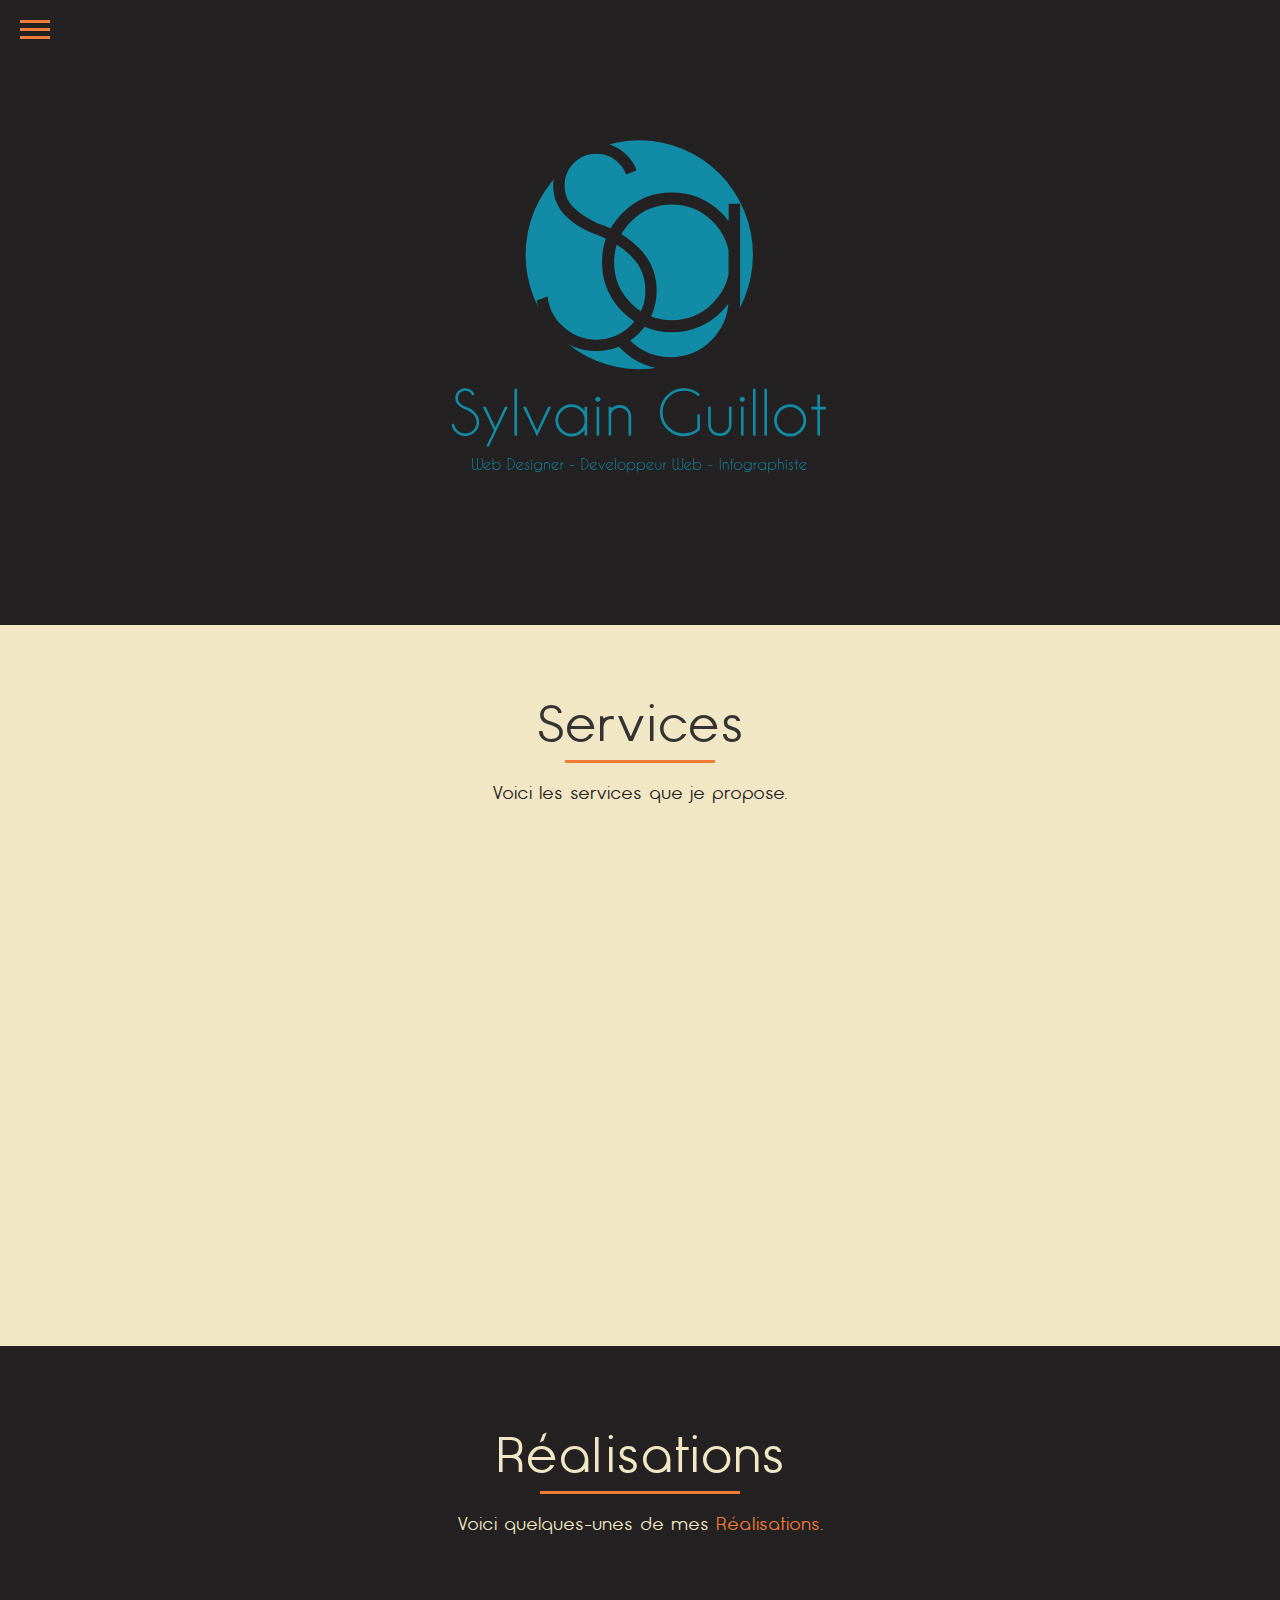
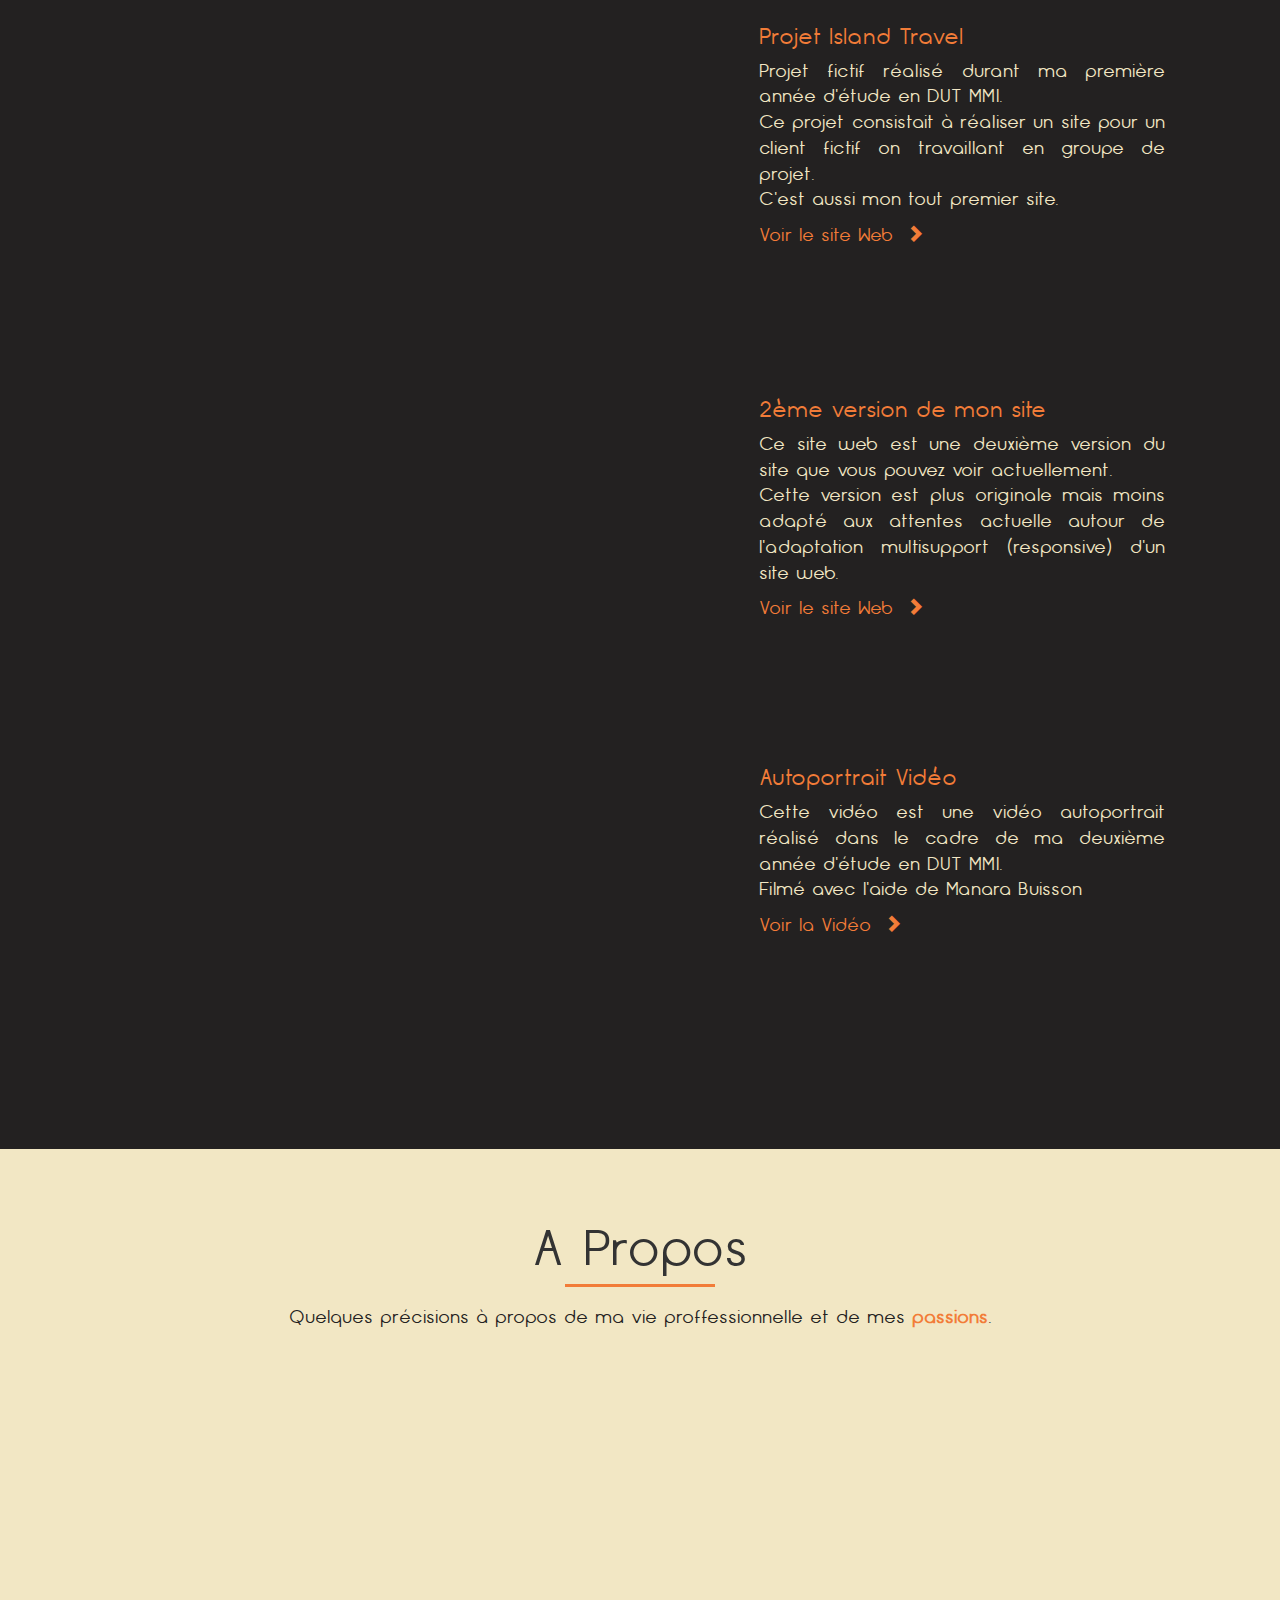
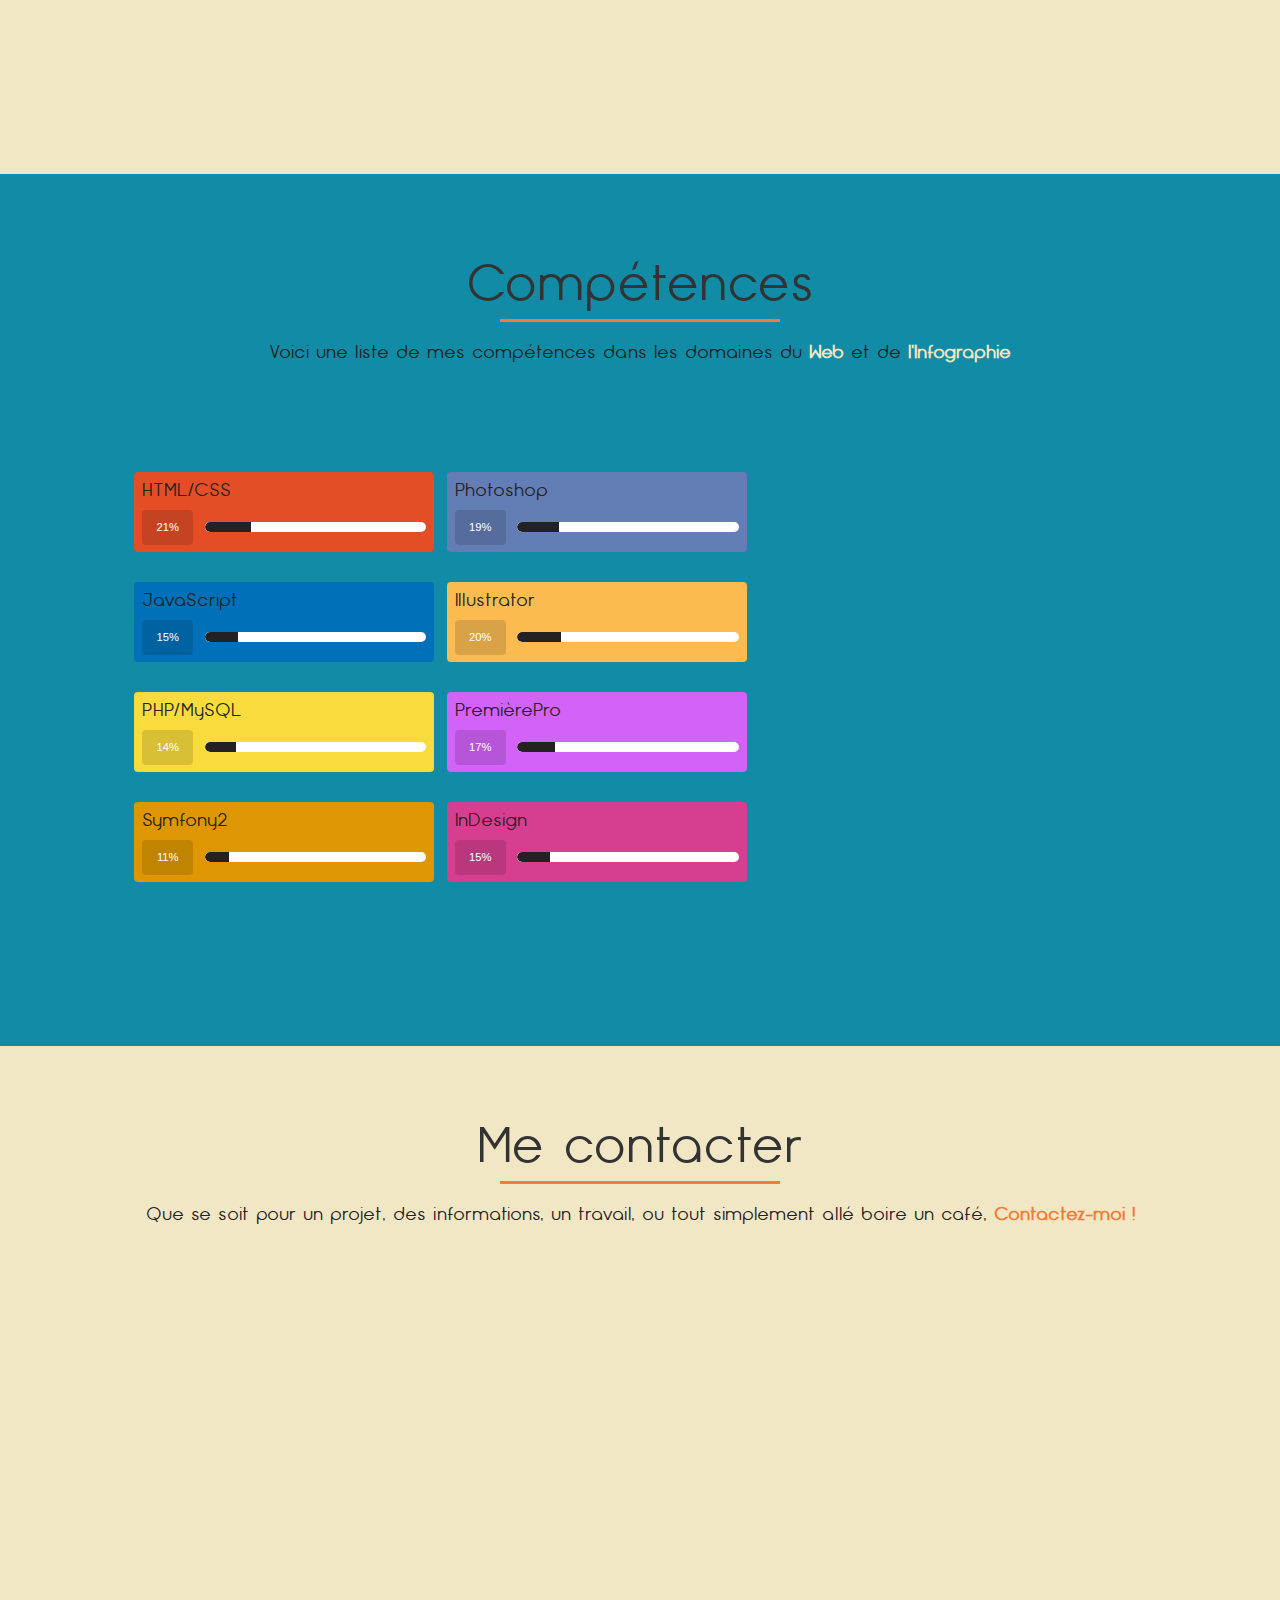
==== commit 0d6dfdf6: "new_gallery_2" ====
--- a/index.html
+++ b/index.html
@@ -152,9 +152,9 @@
 							</a>
 						</div>
 						<div class="col-md-5">
-							<h3>Projet Island Travel</h3>
-							<p>Lorem ipsum dolor sit amet, consectetur adipisicing elit. Laudantium veniam exercitationem expedita laborum at voluptate. Labore, voluptates totam at aut nemo deserunt rem magni pariatur quos perspiciatis atque eveniet unde.</p>
-							<a href="IslandTravel/accueil.php" target="_blank"> Voir le site Web <span class="glyphicon glyphicon-chevron-right"></span></a>
+							<h2>Projet Island Travel</h2>
+							<p>Projet fictif réalisé durant ma première année d'étude en DUT MMI. </br> Ce projet consistait à réaliser un site pour un client fictif on travaillant en groupe de projet. </br> C'est aussi mon tout premier site. </p>
+							<a href="IslandTravel/accueil.php" target="_blank"> <span> Voir le site Web </span> <span class="glyphicon glyphicon-chevron-right"></span></a>
 						</div>
 						
 						
@@ -165,9 +165,9 @@
 							</a>
 						</div>
 						<div class="col-md-5">
-							<h3>2ème version de mon site, plus originale mais non responsive</h3>
-							<p>Lorem ipsum dolor sit amet, consectetur adipisicing elit. Laudantium veniam exercitationem expedita laborum at voluptate. Labore, voluptates totam at aut nemo deserunt rem magni pariatur quos perspiciatis atque eveniet unde.</p>
-							<a href="Site2/index.php" target="_blank"> Voir le site Web <span class="glyphicon glyphicon-chevron-right"></span></a>
+							<h2>2ème version de mon site</h2>
+							<p> Ce site web est une deuxième version du site que vous pouvez voir actuellement. </br> Cette version est plus originale mais moins adapté aux attentes actuelle autour de l'adaptation multisupport (responsive) d'un site web.</p>
+							<a href="Site2/index.php" target="_blank"> <span>Voir le site Web</span>  <span class="glyphicon glyphicon-chevron-right"></span></a>
 						</div>
 						
 						
@@ -178,9 +178,9 @@
 							</a>
 						</div>
 						<div class="col-md-5">
-							<h3>Autoportrait Vidéo</h3>
-							<p>Lorem ipsum dolor sit amet, consectetur adipisicing elit. Laudantium veniam exercitationem expedita laborum at voluptate. Labore, voluptates totam at aut nemo deserunt rem magni pariatur quos perspiciatis atque eveniet unde.</p>
-							<a href="https://www.youtube.com/watch?v=J4sgJJ_q82U" target="_blank"> Voir le site Web <span class="glyphicon glyphicon-chevron-right"></span></a>
+							<h2>Autoportrait Vidéo</h2>
+							<p>Cette vidéo est une vidéo autoportrait réalisé dans le cadre de ma deuxième année d'étude en DUT MMI. </br> Filmé avec l'aide de Manara Buisson</p>
+							<a href="https://www.youtube.com/watch?v=J4sgJJ_q82U" target="_blank"> <span>Voir la Vidéo</span>  <span class="glyphicon glyphicon-chevron-right"></span></a>
 						</div>
 						
 						
--- a/css/main.css
+++ b/css/main.css
@@ -336,6 +336,13 @@
     font-family: opificio_neueregular;
 }
 
+#réalisations h2 {
+    text-align: justify;
+    color: #f27c38;
+    font-size: 22px;
+    font-family: opificio_neueregular;
+}
+
 #réalisations h3 {
     text-align: center;
     color: #f2e7c4;
@@ -344,15 +351,15 @@
 }
 
 #réalisations p {
-    text-align: center;
-    color: white;
+    text-align: justify	;
+    color: #f2e7c4;
     font-size: 18px;
     font-family: opificio_neueregular;
 }
 
 #réalisations a {
     text-align: center;
-    color: white;
+    color: #f2e7c4;
     font-size: 18px;
     font-family: opificio_neueregular;
 }
